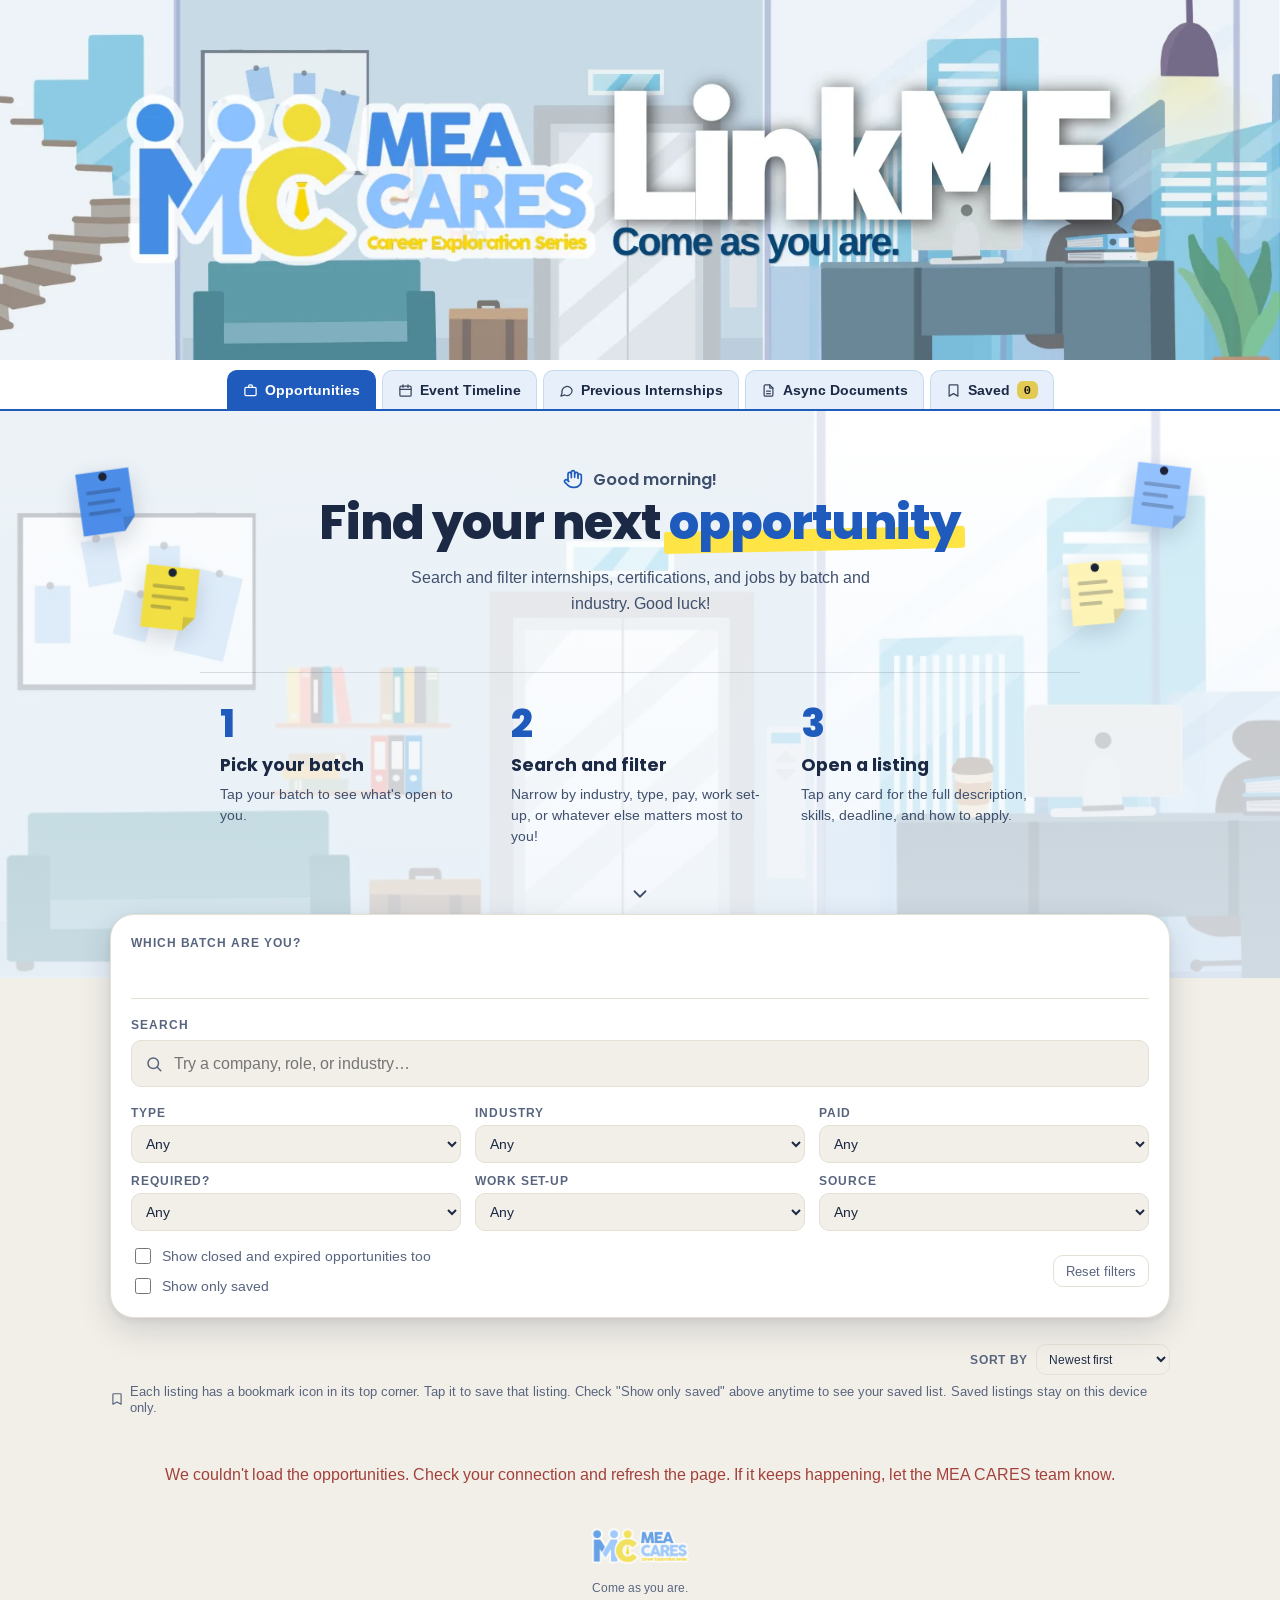
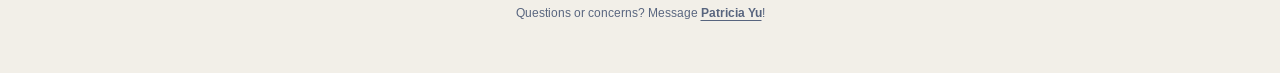
==== index.html @ 11301d1e "Add an offline fallback for listings, Netlify settings and a handover README Co-Authored-By: Claude " ====
<!doctype html>
<html lang="en">
<head>
<meta charset="utf-8" />
<meta name="viewport" content="width=device-width, initial-scale=1" />
<title>LinkME Opportunity Finder</title>
<meta property="og:site_name" content="LinkME Opportunity Finder" />
<meta property="og:title" content="LinkME Opportunity Finder" />
<meta property="og:description" content="Search and filter internships, certifications, and jobs by batch and industry. Made by MEA CARES." />
<meta property="og:type" content="website" />
<meta name="description" content="Search and filter internships, certifications, and jobs by batch and industry. Made by MEA CARES." />
<link rel="icon" type="image/png" sizes="32x32" href="favicon-32.png">
<link rel="icon" type="image/png" sizes="64x64" href="favicon-64.png">
<link rel="apple-touch-icon" href="apple-touch-icon.png">
<link rel="preconnect" href="https://fonts.googleapis.com">
<link rel="preconnect" href="https://fonts.gstatic.com" crossorigin>
<link href="https://fonts.googleapis.com/css2?family=Poppins:wght@600;700;800&family=Arimo:wght@400;700&family=IBM+Plex+Mono:wght@500;600&display=swap" rel="stylesheet">
<style>
  :root{
    /* MEA CARES official palette, LinkME (staircase) expression — see DESIGN.md */
    --navy:#1C2945;
    --navy-deep:#10182B;
    --navy-light:#1E5BBD;
    --gold:#FFE445;
    --gold-bright:#FFE445;
    --gold-light:#FFF4B4;
    --select:#E3CA55; /* calmer than brand gold, for selected states */
    --cream:#F2EFE8;
    --paper:#FFFFFF;
    --ink:#1C2945;
    --ink-soft:#57647E;
    --line:#E4E0D3;
    --green:#2F7D5A;
    --green-bg:#E7F3EC;
    --red:#A3403A;
    --red-bg:#F6E9E7;
    --amber:#3C1F04;
    --amber-bg:#F2E7D8;
    --r-sm:6px; --r-md:10px; --r-lg:16px; --r-xl:24px;
    --radius:16px;
    --shadow: 0 1px 2px rgba(28,41,69,.06), 0 8px 24px rgba(28,41,69,.06);
    --shadow-lg: 0 12px 32px rgba(28,41,69,.16), 0 2px 8px rgba(28,41,69,.08);
  }
  @media (prefers-color-scheme: dark){
    :root:not([data-theme="light"]){
      --navy:#0E1524; --navy-deep:#080B14; --navy-light:#4C87DD; --gold:#FFE445; --gold-bright:#FFE445; --gold-light:#3A331C;
      --cream:#14181F; --paper:#1B2230; --ink:#ECEEF5; --ink-soft:#9FADBC;
      --line:#2A333C; --green:#5fbd8e; --green-bg:#12291f; --red:#e08a83; --red-bg:#2c1917;
      --amber:#D9A066; --amber-bg:#2E2013;
      --shadow: 0 1px 2px rgba(0,0,0,.3), 0 8px 24px rgba(0,0,0,.35);
      --shadow-lg: 0 16px 40px rgba(0,0,0,.5), 0 2px 8px rgba(0,0,0,.3);
    }
  }
  *{box-sizing:border-box}
  html{scroll-behavior:smooth}
  html.modal-open, html.modal-open body{overflow:hidden}
  html,body{margin:0;padding:0}
  body{
    background:var(--cream);
    color:var(--ink);
    font-family:'Arimo',system-ui,-apple-system,sans-serif;
    -webkit-font-smoothing:antialiased;
    overflow-x:hidden;
  }
  h1,h2,h3{font-family:'Poppins',system-ui,sans-serif}
  .mono{font-family:'IBM Plex Mono',ui-monospace,monospace;font-variant-numeric:tabular-nums}
  a{color:inherit}
  @media (prefers-reduced-motion: reduce){
    html{scroll-behavior:auto}
    *,*::before,*::after{animation-duration:.001ms !important;animation-iteration-count:1 !important;transition-duration:.001ms !important;}
  }

  /* ---------- Brand colours for the banner, nav and hero (light by default, dark follows the system) ---------- */
  :root{
    --tab-on:#1E5BBD;
    --nav-bg:#FFFFFF; --nav-line:#D3E1F0;
    --tab-bg:#E7F0FA; --tab-line:#C6DBF0; --tab-ink:#1C2945; --tab-hover:#D3E5F8;
    --hero-ink:#1C2945; --hero-ink-soft:#3F506D; --hero-accent:#1E5BBD; --hero-rule:rgba(28,41,69,.14);
    --hero-veil-a:rgba(255,255,255,.66); --hero-veil-b:rgba(240,246,252,.82);
  }
  @media (prefers-color-scheme: dark){
    :root:not([data-theme="light"]){
      --tab-on:#3B77D6;
      --nav-bg:rgba(14,21,36,.97); --nav-line:rgba(255,255,255,.14);
      --tab-bg:rgba(255,255,255,.07); --tab-line:rgba(255,255,255,.16); --tab-ink:#cdd6e8; --tab-hover:rgba(117,186,255,.18);
      --hero-ink:#FFFFFF; --hero-ink-soft:#c7cee0; --hero-accent:#75BAFF; --hero-rule:rgba(255,255,255,.12);
      --hero-veil-a:rgba(10,16,28,.80); --hero-veil-b:rgba(8,12,22,.90);
    }
  }

  /* ---------- Banner + nav: real tabs, the current page is the blue one ---------- */
  .site-banner{background:#EEF3F8;line-height:0}
  .site-banner img{display:block;width:100%;max-width:1600px;height:auto;max-height:360px;object-fit:cover;object-position:center 55%;margin:0 auto}
  .nav{
    position:sticky;top:0;z-index:40;background:var(--nav-bg);
    backdrop-filter:blur(14px) saturate(140%);-webkit-backdrop-filter:blur(14px) saturate(140%);
    padding:10px 20px 0;border-bottom:2px solid var(--tab-on);
    transition:box-shadow .3s ease;
  }
  .nav.scrolled{box-shadow:0 8px 24px rgba(28,41,69,.16)}
  .nav-inner{max-width:1100px;margin:0 auto}
  .nav-tabs{display:flex;gap:6px;overflow-x:auto;scrollbar-width:none;-webkit-overflow-scrolling:touch}
  .nav-tabs::-webkit-scrollbar{display:none}
  .nav-tab:first-child{margin-left:auto}
  .nav-tab:last-child{margin-right:auto}
  .nav-tab{
    flex:none;display:inline-flex;align-items:center;gap:7px;white-space:nowrap;
    padding:10px 15px;font-family:inherit;font-size:.88rem;font-weight:700;color:var(--tab-ink);
    background:var(--tab-bg);border:1px solid var(--tab-line);border-bottom:none;
    border-radius:10px 10px 0 0;text-decoration:none;cursor:pointer;
    transition:background .18s ease, color .18s ease, border-color .18s ease;
  }
  .nav-tab svg{flex:none;opacity:.85}
  .nav-tab:hover{background:var(--tab-hover);border-color:var(--tab-on)}
  .nav-tab:focus-visible{outline:2px solid var(--tab-on);outline-offset:-2px}
  .nav-tab.current{background:var(--tab-on);border-color:var(--tab-on);color:#fff;cursor:default}
  .nav-tab.current svg{opacity:1}
  .lbl-short{display:none}
  .nav-saved-count{
    flex:none;font-size:.68rem;font-weight:700;color:#171308;background:var(--select);
    padding:1px 7px;border-radius:var(--r-sm);line-height:1.5;
  }
  @media (max-width:640px){
    .nav{padding:8px 10px 0}
    .nav-tabs{display:grid;grid-template-columns:repeat(5,1fr);gap:4px;overflow:visible}
    .nav-tab:first-child, .nav-tab:last-child{margin:0}
    .nav-tab{
      position:relative;flex-direction:column;justify-content:flex-start;gap:4px;white-space:normal;
      padding:8px 2px 7px;font-size:.66rem;line-height:1.2;text-align:center;
    }
    .nav-tab svg{width:18px;height:18px}
    .lbl-full{display:none}
    .lbl-short{display:inline}
    .nav-saved-count{position:absolute;top:2px;right:3px;padding:0 4px;font-size:.58rem}
  }

  /* ---------- Hero ---------- */
  .hero{
    position:relative;color:var(--hero-ink);
    background:linear-gradient(180deg, var(--hero-veil-a), var(--hero-veil-b)), url('office-bg.webp') center/cover no-repeat;
    padding:56px 0 64px;overflow:hidden;isolation:isolate;
  }
  .hero-inner{max-width:720px;margin:0 auto;text-align:center;position:relative;padding:0 20px;z-index:1}
  .hero h1{
    font-size:clamp(1.9rem, 4.6vw, 3rem);line-height:1.1;margin:0 0 14px;font-weight:800;
    letter-spacing:-.02em;color:var(--hero-ink);
  }
  .hero h1 em{color:var(--hero-accent);font-style:normal}
  .hero p{
    margin:0 auto;color:var(--hero-ink-soft);font-size:1.02rem;max-width:52ch;line-height:1.6;
  }

  .reveal{opacity:0;transform:translateY(16px);animation:fadeUp .7s cubic-bezier(.16,.8,.3,1) forwards}
  .reveal.d1{animation-delay:.05s}
  .reveal.d2{animation-delay:.16s}
  .reveal.d3{animation-delay:.27s}
  .reveal.d4{animation-delay:.38s}
  .reveal.d5{animation-delay:.5s}
  @keyframes fadeUp{to{opacity:1;transform:translateY(0)}}


  /* How it works: the original three steps from MEA's own sheet, translated to this tool */
  .how-it-works{
    position:relative;z-index:1;
    max-width:880px;margin:56px auto 0;padding:32px 20px 0;border-top:1px solid var(--hero-rule);
    display:grid;grid-template-columns:repeat(3,1fr);gap:32px;text-align:left;
  }
  .step{display:flex;flex-direction:column;gap:6px}
  .step-num{font-family:'Poppins',sans-serif;font-weight:800;font-size:2.4rem;line-height:1;color:var(--hero-accent)}
  .step h3{margin:2px 0 0;font-size:1.1rem;font-weight:700;color:var(--hero-ink)}
  .step p{margin:0;font-size:.88rem;line-height:1.5;color:var(--hero-ink-soft)}
  @media (max-width:640px){
    .how-it-works{grid-template-columns:1fr;gap:22px;text-align:center}
    .step{align-items:center}
  }

  .scroll-cue{
    position:relative;z-index:1;display:block;margin:30px auto 0;
    background:none;border:none;color:var(--hero-ink-soft);cursor:pointer;
    animation:bounce 2.2s ease-in-out infinite;padding:6px;
  }
  @keyframes bounce{0%,100%{transform:translate(-50%,0)}50%{transform:translate(-50%,7px)}}

  /* ---------- Controls (floating card over hero seam) ---------- */
  .controls-wrap{max-width:1100px;margin:-64px auto 0;padding:0 20px;position:relative;z-index:5;scroll-margin-top:140px}
  .controls{
    background:var(--paper);border:1px solid var(--line);border-radius:var(--r-xl);
    padding:20px;box-shadow:var(--shadow-lg);
  }
  .search-row{margin-bottom:18px}
  .search-label{
    display:block;font-size:.72rem;font-weight:700;color:var(--ink-soft);
    text-transform:uppercase;letter-spacing:.08em;margin-bottom:8px;
  }
  .search-field{position:relative}
  .search-field svg{
    position:absolute;left:14px;top:50%;transform:translateY(-50%);
    color:var(--ink-soft);pointer-events:none;
  }
  .search-row input[type="search"]{
    width:100%;padding:13px 16px 13px 42px;border-radius:var(--r-md);border:1.5px solid var(--line);
    background:var(--cream);color:var(--ink);font-size:.98rem;font-family:inherit;
    transition:border-color .2s ease, box-shadow .2s ease;
  }
  .search-row input[type="search"]:focus{border-color:var(--gold);box-shadow:0 0 0 3px rgba(255,228,69,.15)}
  select:focus, button:focus-visible, .card:focus-visible{
    outline:2px solid var(--gold);outline-offset:2px;
  }

  .filter-grid{
    display:grid;
    grid-template-columns:repeat(3, 1fr);
    gap:10px 14px;
  }
  @media (max-width:760px){ .filter-grid{grid-template-columns:repeat(2, 1fr)} }
  .more-filters{
    display:none;align-items:center;justify-content:space-between;gap:8px;width:100%;
    background:var(--cream);border:1px solid var(--line);color:var(--ink);border-radius:var(--r-md);
    padding:11px 14px;font-family:inherit;font-size:.9rem;font-weight:600;cursor:pointer;
  }
  .more-filters:hover{border-color:var(--gold)}
  .more-filters::after{content:"";width:8px;height:8px;border-right:2px solid currentColor;border-bottom:2px solid currentColor;transform:rotate(45deg) translateY(-2px);margin-left:auto;transition:transform .18s ease}
  .more-filters[aria-expanded="true"]::after{transform:rotate(-135deg) translateY(-2px)}
  .more-filters #activeFilterCount{margin-left:4px}
  @media (max-width:640px){
    .more-filters{display:flex}
    .filter-grid:not(.open){display:none}
    .filter-grid.open{margin-top:12px}
  }
  .filter-field label{
    display:block;font-size:.72rem;font-weight:700;color:var(--ink-soft);
    text-transform:uppercase;letter-spacing:.08em;margin-bottom:5px;
  }
  select{
    width:100%;padding:9px 10px;border-radius:var(--r-md);border:1px solid var(--line);
    background:var(--cream);color:var(--ink);font-size:.87rem;font-family:inherit;
    transition:border-color .2s ease;
  }
  select:hover{border-color:var(--gold)}

  .batch-label{font-size:.72rem;font-weight:700;color:var(--ink-soft);text-transform:uppercase;letter-spacing:.08em;margin-bottom:8px}
  .batch-row{display:grid;grid-template-columns:repeat(5,1fr);gap:8px;margin-bottom:18px;padding:22px 0 18px;border-bottom:1px solid var(--line)}
  .pill{
    border:1px solid var(--line);background:var(--cream);color:var(--ink-soft);
    padding:8px 10px;border-radius:var(--r-sm);font-size:.82rem;font-weight:600;cursor:pointer;
    font-family:inherit;transition:transform .18s ease, border-color .18s ease, color .18s ease, background .18s ease;
    text-align:center;
  }
  .pill:hover{border-color:var(--gold);color:var(--navy)}
  .pill.active{background:var(--tab-on);border-color:var(--tab-on);color:#fff}
  .pill-count{display:block;font-size:.66rem;font-weight:500;opacity:.65;margin-top:2px}
  @media (prefers-color-scheme: dark){
    :root:not([data-theme="light"]) .pill.active{background:var(--tab-on);border-color:var(--tab-on);color:#fff}
    :root:not([data-theme="light"]) .pill:hover{color:var(--gold-bright)}
  }
  /* Signature motif: batches read left to right as a staircase — Freshies on the bottom step, Super Seniors on top */
  @media (min-width:641px){
    .batch-row .pill:nth-child(1){transform:translateY(12px)}
    .batch-row .pill:nth-child(2){transform:translateY(6px)}
    .batch-row .pill:nth-child(3){transform:translateY(0)}
    .batch-row .pill:nth-child(4){transform:translateY(-6px)}
    .batch-row .pill:nth-child(5){transform:translateY(-12px)}
  }
  @media (max-width:640px){ .batch-row{grid-template-columns:repeat(3,1fr);padding-top:18px} }
  @media (max-width:380px){ .batch-row{grid-template-columns:repeat(2,1fr)} }

  .toolbar-row{
    display:flex;align-items:center;justify-content:space-between;
    margin-top:14px;flex-wrap:wrap;gap:10px;
  }
  .toggle-group{display:flex;flex-direction:column;gap:8px}
  .toggle-line{display:flex;align-items:center;gap:8px;font-size:.85rem;color:var(--ink-soft)}
  .toggle-line input{width:16px;height:16px;accent-color:var(--tab-on)}
  .reset-btn{
    background:none;border:1px solid var(--line);color:var(--ink-soft);
    padding:7px 12px;border-radius:var(--r-md);font-size:.82rem;cursor:pointer;font-family:inherit;
    transition:all .18s ease;
  }
  .reset-btn:hover{border-color:var(--gold);color:var(--ink);background:var(--gold-light)}

  .results-meta{
    max-width:1100px;margin:26px auto 8px;padding:0 20px;
    font-size:.85rem;color:var(--ink-soft);
    display:flex;align-items:center;justify-content:space-between;gap:12px;flex-wrap:wrap;
  }
  .sort-field{
    display:flex;align-items:center;gap:8px;font-size:.72rem;font-weight:700;color:var(--ink-soft);
    text-transform:uppercase;letter-spacing:.06em;
  }
  .sort-field select{
    width:auto;padding:6px 8px;font-size:.78rem;font-weight:500;text-transform:none;letter-spacing:normal;
  }
  .save-hint{
    max-width:1100px;margin:0 auto 18px;padding:0 20px;
    font-size:.8rem;color:var(--ink-soft);display:flex;align-items:center;gap:6px;
  }
  .save-hint svg{flex:none;color:var(--ink-soft)}
  .saved-note{
    max-width:1100px;margin:0 auto 16px;padding:10px 14px 10px 16px;
    font-size:.84rem;line-height:1.5;color:var(--ink);background:var(--gold-light);
    border-left:3px solid var(--gold);border-radius:0 var(--r-md) var(--r-md) 0;
  }
  @media (prefers-color-scheme: dark){ :root:not([data-theme="light"]) .saved-note{color:var(--ink)} }

  .grid{
    max-width:1100px;margin:0 auto;padding:0 20px 70px;
    display:grid;grid-template-columns:repeat(auto-fill, minmax(280px,1fr));gap:14px;
  }
  .card{
    position:relative;
    background:var(--paper);border:1px solid var(--line);border-radius:var(--radius);
    padding:16px;box-shadow:var(--shadow);cursor:pointer;text-align:left;
    font-family:inherit;color:inherit;display:flex;flex-direction:column;gap:8px;
    transition:transform .2s cubic-bezier(.16,.8,.3,1), box-shadow .25s ease, border-color .25s ease;
  }
  .card:hover{border-color:var(--gold);box-shadow:var(--shadow-lg);transform:translateY(-3px)}
  .card:focus-visible{outline:2px solid var(--gold);outline-offset:2px}
  .card-top{display:flex;flex-wrap:wrap;align-items:flex-start;gap:8px;padding-right:38px}
  .save-btn{
    position:absolute;top:12px;right:12px;z-index:2;
    width:30px;height:30px;display:flex;align-items:center;justify-content:center;
    background:var(--paper);border:1px solid var(--line);border-radius:var(--r-sm);
    color:var(--ink-soft);cursor:pointer;padding:0;transition:all .18s ease;
  }
  .save-btn:hover{border-color:var(--gold);color:var(--ink)}
  .save-btn.saved{background:var(--gold-light);border-color:transparent;color:#716009}
  .save-btn.saved svg{fill:currentColor}
  @media (prefers-color-scheme: dark){ :root:not([data-theme="light"]) .save-btn.saved{color:var(--gold)} }
  .badge{
    font-size:.68rem;font-weight:700;padding:3px 9px;border-radius:var(--r-sm);
    text-transform:uppercase;letter-spacing:.08em;white-space:nowrap;flex:none;
  }
  .badge.open{background:var(--green-bg);color:var(--green)}
  .badge.closed{background:var(--red-bg);color:var(--red)}
  .badge.soon{background:var(--amber-bg);color:var(--amber)}
  .badge.alumni{background:var(--line);color:var(--ink-soft)}
  .badge.passed{background:var(--line);color:var(--ink-soft)}
  .card h3{margin:0;font-size:1.05rem;color:var(--navy);line-height:1.3;font-weight:600}
  @media (prefers-color-scheme: dark){ :root:not([data-theme="light"]) .card h3{color:#fff} }
  .card .position{font-size:.86rem;color:var(--ink-soft);font-weight:600;margin:-4px 0 0}
  .tag-row{display:flex;flex-wrap:wrap;gap:6px;margin-top:2px}
  .tag{
    font-size:.72rem;background:var(--cream);border:1px solid var(--line);
    color:var(--ink-soft);padding:3px 9px;border-radius:var(--r-sm);
  }
  .tag.paid{background:var(--gold-light);border-color:transparent;color:#716009}
  @media (prefers-color-scheme: dark){ :root:not([data-theme="light"]) .tag.paid{color:var(--gold)} }
  .card-foot{display:flex;align-items:flex-end;justify-content:space-between;gap:10px;margin-top:auto;padding-top:6px}
  .card .deadline{font-size:.78rem;color:var(--ink-soft)}
  .card-apply{
    flex:none;display:inline-flex;align-items:center;gap:5px;background:var(--tab-on);color:#fff;text-decoration:none;
    padding:6px 12px;border-radius:var(--r-sm);font-size:.78rem;font-weight:700;transition:transform .2s ease;
  }
  .card-apply:hover{transform:translateY(-1px)}
  .card-apply:focus-visible{outline:2px solid var(--tab-on);outline-offset:2px}
  .card .deadline b{color:var(--ink)}

  .empty, .loading, .error{
    max-width:1100px;margin:50px auto 24px;padding:0 20px;text-align:center;color:var(--ink-soft);
  }
  .similar-heading{
    max-width:1100px;margin:0 auto 14px;padding:0 20px;
    font-size:.72rem;font-weight:700;color:var(--ink-soft);text-transform:uppercase;letter-spacing:.08em;text-align:center;
  }
  .error{color:var(--red)}
  .brand-pulse{
    width:40px;height:40px;margin:0 auto 14px;
    background:url('logo-mark.png') center/contain no-repeat;
    animation:pulse 1.6s ease-in-out infinite;
  }
  @keyframes pulse{0%,100%{opacity:.45;transform:scale(.9)}50%{opacity:1;transform:scale(1)}}

  .empty-stamp{
    display:inline-block;border:2px dashed var(--amber);color:var(--amber);
    font-family:'IBM Plex Mono',monospace;font-weight:700;text-transform:uppercase;letter-spacing:.1em;
    font-size:.72rem;padding:8px 16px;border-radius:var(--r-sm);transform:rotate(-3deg);
    margin-bottom:16px;
  }

  .show-more-wrap{max-width:1100px;margin:0 auto;padding:0 20px 40px;text-align:center}
  .show-more{
    background:var(--navy);color:#fff;border:none;padding:12px 24px;border-radius:var(--r-md);
    font-family:inherit;font-weight:600;font-size:.88rem;cursor:pointer;
    transition:transform .2s ease, background .2s ease;
  }
  .show-more:hover{background:var(--navy-light);transform:translateY(-1px)}
  @media (prefers-color-scheme: dark){
    :root:not([data-theme="light"]) .show-more{background:var(--gold);color:#171308}
    :root:not([data-theme="light"]) .show-more:hover{background:var(--gold-bright)}
  }

  /* ---------- Detail modal ---------- */
  .overlay{
    position:fixed;inset:0;background:rgba(10,15,28,.55);
    display:none;align-items:flex-start;justify-content:center;
    padding:24px 16px;overflow-y:auto;z-index:50;
    opacity:0;transition:opacity .22s ease;
  }
  .overlay.open{display:flex}
  .overlay.in{opacity:1}
  .modal{
    background:var(--paper);border-radius:var(--radius);max-width:640px;width:100%;
    padding:24px;box-shadow:var(--shadow-lg);position:relative;margin-top:20px;
    transform:translateY(14px) scale(.98);opacity:0;
    transition:transform .28s cubic-bezier(.16,.8,.3,1), opacity .28s ease;
  }
  .overlay.in .modal{transform:translateY(0) scale(1);opacity:1}
  .modal-close{
    position:absolute;top:14px;right:14px;background:var(--cream);border:1px solid var(--line);
    width:32px;height:32px;border-radius:50%;display:flex;align-items:center;justify-content:center;padding:0;cursor:pointer;color:var(--ink-soft);
    transition:all .18s ease;
  }
  .modal-close:hover{background:var(--gold-light);border-color:var(--gold);color:var(--ink)}
  .modal-save{position:absolute;top:14px;right:54px;width:32px;height:32px}
  .modal h2{margin:0 0 2px;font-size:1.3rem;color:var(--navy);padding-right:90px;font-weight:600}
  @media (prefers-color-scheme: dark){ :root:not([data-theme="light"]) .modal h2{color:#fff} }
  .modal .position{color:var(--ink-soft);font-weight:600;font-size:.92rem;margin:0 0 12px}
  .modal-badges{display:flex;flex-wrap:wrap;gap:6px;margin-bottom:16px}
  .modal-grid{
    display:grid;grid-template-columns:repeat(auto-fit,minmax(140px,1fr));
    gap:10px 16px;margin-bottom:18px;padding:14px;background:var(--cream);border-radius:var(--r-md);
  }
  .modal-grid div span{display:block;font-size:.68rem;text-transform:uppercase;letter-spacing:.08em;color:var(--ink-soft);margin-bottom:2px}
  .modal-grid div b{font-size:.88rem}
  .modal section{margin-bottom:16px}
  .modal section h4{margin:0 0 6px;font-size:.82rem;text-transform:uppercase;letter-spacing:.08em;color:var(--ink-soft)}
  .modal section p{margin:0;font-size:.92rem;line-height:1.55;white-space:pre-line}
  .alumni-section{
    padding-top:14px;border-top:1px solid var(--line);
  }
  .alumni-pager{display:flex;align-items:center;gap:10px;margin-top:6px;font-size:.78rem;color:var(--ink-soft)}
  .pager-btn{
    width:28px;height:28px;border:1px solid var(--line);background:var(--cream);color:var(--ink);
    border-radius:var(--r-sm);font-size:1.1rem;line-height:1;cursor:pointer;padding:0;transition:border-color .18s ease;
  }
  .pager-btn:hover{border-color:var(--gold)}
  .alumni-cols{display:grid;grid-template-columns:1fr 1fr;gap:16px;margin-top:8px}
  .alumni-col ul{margin:0;padding-left:18px}
  .alumni-col li{font-size:.86rem;line-height:1.5;margin-bottom:6px;color:var(--ink)}
  .alumni-label{display:block;font-size:.68rem;text-transform:uppercase;letter-spacing:.06em;font-weight:700;margin-bottom:8px}
  .alumni-label.pros{color:var(--green)}
  .alumni-label.cons{color:var(--red)}
  @media (max-width:480px){ .alumni-cols{grid-template-columns:1fr} }
  .apply-row{display:flex;flex-direction:column;align-items:flex-start;gap:8px;margin-top:18px}
  .apply-btn{
    background:var(--tab-on);color:#fff;text-decoration:none;padding:10px 18px;border-radius:var(--r-md);
    font-weight:700;font-size:.88rem;display:inline-block;transition:transform .2s ease;
  }
  .apply-btn:hover{transform:translateY(-1px)}
  .apply-actions{display:flex;flex-wrap:wrap;gap:10px}
  .apply-btn.secondary{background:transparent;color:var(--ink);border:1.5px solid var(--line)}
  .apply-btn:focus-visible{outline:2px solid var(--tab-on);outline-offset:2px}
  .apply-note{margin:0;font-size:.84rem;color:var(--ink-soft);line-height:1.5}
  @media (prefers-color-scheme: dark){
    :root:not([data-theme="light"]) .apply-btn{background:var(--tab-on);color:#fff}
    :root:not([data-theme="light"]) .apply-btn.secondary{background:transparent;color:var(--ink)}
  }

  footer{
    max-width:1100px;margin:0 auto;padding:20px 20px 50px;
    font-size:.78rem;color:var(--ink-soft);text-align:center;line-height:1.6;
  }
  .footer-logo{height:36px;width:auto;display:block;margin:0 auto 14px;opacity:.8}

  @media (max-width:520px){
    .hero{padding:56px 0 40px}
    .hero-inner{padding:0 18px}
    .modal{margin-top:0}
    .controls-wrap{margin-top:-48px}
  }
  .tip{
    position:fixed;display:none;z-index:100;max-width:240px;pointer-events:none;
    background:var(--navy-deep);color:#fff;border:1px solid rgba(255,228,69,.35);border-radius:var(--r-md);
    padding:8px 11px;font-size:.78rem;font-weight:500;line-height:1.4;text-align:left;
    box-shadow:var(--shadow-lg);
  }
  @media (max-width:640px){
    .hero{padding:36px 0 26px}
    .hero h1{margin-bottom:10px}
    .how-it-works{margin-top:26px;padding-top:20px;gap:14px;text-align:left}
    .step{display:grid;grid-template-columns:34px 1fr;column-gap:14px;row-gap:2px;align-items:start;text-align:left}
    .step-num{grid-row:1 / span 2;font-size:1.9rem;text-align:center}
    .step h3{margin:0;font-size:1rem}
    .scroll-cue{margin-top:14px}
  }
  /* little touches */
  .save-btn.pop svg{animation:savePop .38s cubic-bezier(.2,1.6,.4,1)}
  @keyframes savePop{0%{transform:scale(.7)}60%{transform:scale(1.3)}100%{transform:scale(1)}}
  .nav-saved-count.bump{animation:countBump .4s cubic-bezier(.2,1.6,.4,1)}
  @keyframes countBump{0%{transform:scale(1)}40%{transform:scale(1.45)}100%{transform:scale(1)}}
  .card:active{transform:translateY(-1px) scale(.995)}
  .pill:active,.reset-btn:active,.show-more:active,.apply-btn:active,.card-apply:active,.save-btn:active{transform:scale(.96)}
  .card-in{animation:cardIn .45s cubic-bezier(.16,.8,.3,1) backwards}
  @keyframes cardIn{from{opacity:0;transform:translateY(12px)}}
  .toast{
    position:fixed;left:50%;bottom:22px;z-index:90;transform:translate(-50%,16px);opacity:0;pointer-events:none;
    display:flex;align-items:center;gap:14px;max-width:calc(100vw - 32px);
    background:var(--hero-ink);color:var(--paper);padding:11px 14px 11px 16px;border-radius:var(--r-sm);
    font-size:.86rem;font-weight:600;box-shadow:var(--shadow-lg);
    transition:opacity .22s ease, transform .28s cubic-bezier(.16,.8,.3,1);
  }
  .toast.show{opacity:1;transform:translate(-50%,0);pointer-events:auto}
  .toast button{background:none;border:0;padding:2px 4px;color:inherit;font:inherit;font-weight:800;text-decoration:underline;text-underline-offset:3px;cursor:pointer}
  .to-top{
    position:fixed;right:16px;bottom:18px;z-index:80;width:42px;height:42px;display:flex;align-items:center;justify-content:center;
    background:var(--paper);color:var(--ink);border:1px solid var(--line);border-radius:var(--r-sm);box-shadow:var(--shadow);cursor:pointer;
    opacity:0;transform:translateY(10px);pointer-events:none;transition:opacity .2s ease, transform .2s ease, border-color .18s ease;
  }
  .to-top.show{opacity:1;transform:none;pointer-events:auto}
  .to-top:hover{border-color:var(--gold)}
  .kbd-hint{font-family:"IBM Plex Mono",monospace;font-size:.7rem;border:1px solid var(--line);border-radius:4px;padding:0 5px;color:var(--ink-soft);margin-left:6px}
  /* ---------- Loading screen: a lobby elevator. LinkME on the doors, three friends waiting, doors slide open to the site ---------- */
  .splash{position:fixed;inset:0;z-index:200;overflow:hidden;animation:splashFailsafe 0s 14s forwards;--k:1}
  .splash.quick{--k:.55}
  @keyframes splashFailsafe{to{visibility:hidden}}
  .door{position:absolute;top:0;bottom:0;width:50%;overflow:hidden;transition:transform .95s cubic-bezier(.72,0,.18,1);
    background:linear-gradient(180deg,#27459150 0%,#24407a 0%,#1C2945 58%,#10182B 100%)}
  .door.l{left:0;box-shadow:inset -3px 0 0 rgba(0,0,0,.4), inset -10px 0 18px rgba(255,255,255,.05)}
  .door.r{right:0;box-shadow:inset 3px 0 0 rgba(0,0,0,.4), inset 10px 0 18px rgba(255,255,255,.05)}
  .splash.open .door.l{transform:translateX(-101%)}
  .splash.open .door.r{transform:translateX(101%)}
  /* both halves hold the same full-width scene, so everything lines up while the doors are shut and splits as they open */
  .door-in{position:absolute;top:0;bottom:0;width:100vw;display:flex;flex-direction:column;align-items:center;justify-content:center;padding:20px;text-align:center;color:#fff}
  .door.l .door-in{left:0}.door.r .door-in{right:0}
  .splash-glow{position:absolute;inset:0;background:radial-gradient(620px circle at 50% 34%, rgba(255,228,69,.17), transparent 62%);pointer-events:none}
  .splash-sheen{position:absolute;top:0;bottom:0;left:0;width:26vw;pointer-events:none;transform:translateX(-40vw) skewX(-18deg);
    background:linear-gradient(90deg,transparent,rgba(255,255,255,.11),transparent);animation:sheen 3.8s ease-in-out infinite;animation-delay:.6s}
  @keyframes sheen{0%{transform:translateX(-40vw) skewX(-18deg)}55%,100%{transform:translateX(130vw) skewX(-18deg)}}

  .floors{position:relative;display:flex;align-items:center;gap:10px;background:#0a0f1c;border:1px solid rgba(255,255,255,.12);border-radius:10px;padding:7px 14px;margin-bottom:18px;
    opacity:0;animation:splashIn .5s ease forwards;animation-delay:calc(.1s*var(--k))}
  .floors svg{width:12px;height:12px;fill:#FFE445;animation:arrowBob 1s ease-in-out infinite}
  @keyframes arrowBob{0%,100%{transform:translateY(1px)}50%{transform:translateY(-2px)}}
  .floors b{font:700 .8rem 'IBM Plex Mono',ui-monospace,monospace;color:#4d6190;animation:floorLit 3.2s steps(1,end) infinite;animation-delay:calc(var(--n)*.64s)}
  @keyframes floorLit{0%{color:#FFE445;text-shadow:0 0 8px rgba(255,228,69,.7)}20%,100%{color:#4d6190;text-shadow:none}}
  .splash.ready .floors b{animation:none;color:#FFE445;text-shadow:0 0 8px rgba(255,228,69,.7)}

  .splash-logo{width:min(190px,50vw);height:auto;background:#fff;border-radius:14px;padding:10px 14px;box-shadow:0 10px 28px rgba(0,0,0,.35);
    opacity:0;transform:translateY(-18px) scale(.94);animation:logoDrop .7s cubic-bezier(.2,1.25,.3,1) forwards;animation-delay:calc(.25s*var(--k))}
  @keyframes logoDrop{to{opacity:1;transform:none}}
  .splash-word{width:min(430px,82vw);height:auto;margin-top:22px;filter:drop-shadow(0 4px 10px rgba(0,0,0,.35));
    clip-path:inset(0 100% 0 0);transform:translateY(10px);animation:wordWipe .9s cubic-bezier(.65,0,.2,1) forwards;animation-delay:calc(.6s*var(--k))}
  @keyframes wordWipe{to{clip-path:inset(0 0 0 0);transform:none}}
  .splash-lines{margin:16px 0 0;max-width:32ch;font-size:.95rem;line-height:1.5;color:#f1f5ff}
  .splash-lines p{margin:0;opacity:0;animation:splashIn .7s ease forwards;animation-delay:1.7s}
  @keyframes splashIn{to{opacity:1;transform:none}}

  /* sticky notes from the banner's bulletin board: they pin up one by one, then all pop when the listings are ready */
  .notes{display:flex;align-items:flex-end;justify-content:center;gap:10px;margin-top:24px;height:84px}
  .note{width:50px;height:58px;overflow:visible;opacity:0;transform:translateY(-26px) rotate(var(--r)) scale(.7);transform-origin:50% 0;
    animation:notePin .55s cubic-bezier(.2,1.5,.4,1) forwards, noteSway 2.4s ease-in-out infinite;
    animation-delay:calc(1.1s*var(--k) + var(--d)), calc(1.8s*var(--k) + var(--d))}
  @keyframes notePin{to{opacity:1;transform:rotate(var(--r)) scale(1)}}
  @keyframes noteSway{0%,100%{transform:rotate(var(--r))}50%{transform:rotate(calc(var(--r)*-.5))}}
  .splash.ready .note{animation:noteCheer .6s cubic-bezier(.3,1.4,.5,1) forwards;opacity:1}
  @keyframes noteCheer{0%{transform:rotate(var(--r))}50%{transform:translateY(-22px) rotate(0deg) scale(1.12)}100%{transform:rotate(0deg) scale(1)}}
  .noteline{fill:rgba(16,24,43,.28)}

  .splash-status{margin:14px 0 0;font-size:.84rem;font-weight:600;color:#dbe5fb;letter-spacing:.01em;min-height:1.3em}
  .splash-skip{position:absolute;bottom:16px;left:0;right:0;margin:0;font-size:.72rem;color:#9fb3dd;opacity:0;animation:splashIn .6s ease forwards;animation-delay:2s}
  .splash.quick .splash-lines,.splash.quick .splash-skip{display:none}
  @media (max-height:640px){ .notes{height:64px}.note{width:40px;height:46px}.splash-lines{display:none}.splash-word{margin-top:12px} }
  @media (prefers-reduced-motion: reduce){
    .splash-logo,.splash-word,.floors,.splash-lines p,.splash-skip{animation:none;transform:none;opacity:1;clip-path:none}
    .note{animation:none;opacity:1;transform:rotate(var(--r))}
    .splash-sheen,.floors svg{animation:none}
    .splash.ready .note{animation:none}
    .door{transition:opacity .5s ease}.splash.open .door.l,.splash.open .door.r{transform:none;opacity:0}
  }

  /* soft light that follows the pointer across the hero */
  .hero::after{content:"";position:absolute;inset:0;z-index:0;pointer-events:none;opacity:0;transition:opacity .4s ease;
    background:radial-gradient(360px circle at var(--mx,50%) var(--my,50%), color-mix(in srgb, var(--hero-accent) 22%, transparent), transparent 70%)}
  .hero.lit::after{opacity:1}
  @media (hover:none), (prefers-reduced-motion: reduce){ .hero::after{display:none} }
  /* page backdrop: the banner's office scene, washed out, with a blue and a yellow glow from the brand palette */
  body::before{
    content:"";position:fixed;inset:0;z-index:-1;pointer-events:none;
    background:
      radial-gradient(900px circle at 8% 0%, rgba(30,91,189,.16), transparent 60%),
      radial-gradient(800px circle at 100% 100%, rgba(255,228,69,.34), transparent 55%),
      linear-gradient(rgba(242,239,232,.87), rgba(242,239,232,.93)),
      url('office-bg.webp') center top / cover no-repeat;
  }
  @media (prefers-color-scheme: dark){
    :root:not([data-theme="light"]) body::before{
      background:
        radial-gradient(900px circle at 8% 0%, rgba(76,135,221,.14), transparent 60%),
        radial-gradient(800px circle at 100% 100%, rgba(255,228,69,.06), transparent 55%),
        linear-gradient(rgba(20,24,31,.93), rgba(20,24,31,.97)),
        url('office-bg.webp') center top / cover no-repeat;
    }
  }
  /* cursor glow: follows the pointer over the whole page and stays where it was left */
  .cursor-glow{position:fixed;left:0;top:0;width:520px;height:520px;margin:-260px 0 0 -260px;z-index:-1;pointer-events:none;border-radius:50%;
    background:radial-gradient(circle, rgba(30,91,189,.18), rgba(255,228,69,.10) 45%, transparent 70%);opacity:0;transition:opacity .6s ease;will-change:transform}
  .cursor-glow.on{opacity:1}
  @media (prefers-color-scheme: dark){ :root:not([data-theme="light"]) .cursor-glow{background:radial-gradient(circle, rgba(76,135,221,.22), rgba(255,228,69,.07) 45%, transparent 70%)} }
  @media (hover:none), (prefers-reduced-motion: reduce){ .cursor-glow{display:none} }
  .footer-contact{margin:6px 0 0;font-size:.74rem}
  .footer-contact a{color:inherit;font-weight:700;text-decoration:underline;text-underline-offset:3px;transition:color .18s ease}
  .footer-contact a:hover{color:var(--tab-on, var(--navy-light))}
  .footer-contact a:focus-visible{outline:2px solid var(--tab-on, var(--navy-light));outline-offset:2px;border-radius:2px}
  /* warmth and personality */
  .hero-hi{margin:0 0 10px;font-family:'Poppins',system-ui,sans-serif;font-weight:600;font-size:1rem;color:var(--hero-ink-soft)}
  .wave-hand{display:inline-block;vertical-align:-4px;margin-right:.4em;color:var(--hero-accent);transform-origin:70% 80%;animation:waveHand 2.4s ease-in-out 1.2s 2}
  @keyframes waveHand{0%,60%,100%{transform:rotate(0)}10%,30%{transform:rotate(16deg)}20%,40%{transform:rotate(-8deg)}50%{transform:rotate(10deg)}}
  .hero h1 em{position:relative;z-index:0;white-space:nowrap}
  .hero h1 em::before{content:"";position:absolute;z-index:-1;left:-.1em;right:-.1em;bottom:.04em;height:.46em;background:var(--gold);border-radius:3px;
    transform:rotate(-1.2deg) scaleX(0);transform-origin:left center;animation:markIn .8s cubic-bezier(.65,0,.2,1) 1.1s forwards}
  @keyframes markIn{to{transform:rotate(-1.2deg) scaleX(1)}}
  @media (prefers-color-scheme: dark){
    :root:not([data-theme="light"]) .hero h1 em::before{height:.11em;bottom:-.06em;border-radius:2px}
  }
  .hero-live{margin:16px auto 0;display:flex;align-items:center;justify-content:center;font-size:.92rem;color:var(--hero-ink-soft)}
  .hero-live[hidden]{display:none}
  .hero-live b{color:var(--hero-ink);font-family:'IBM Plex Mono',ui-monospace,monospace}
  .how-it-works{position:relative;z-index:1}
  .hero-notes{position:absolute;inset:0;pointer-events:none;z-index:0;display:none}
  @media (min-width:1100px){ .hero-notes{display:block} }
  .hn{position:absolute;width:58px;height:68px;overflow:visible;opacity:.95;filter:drop-shadow(0 8px 12px rgba(28,41,69,.18));
    transform:translate(calc(var(--px,0)*var(--dp)*1px), calc(var(--py,0)*var(--dp)*1px)) rotate(var(--r));transition:transform .5s ease-out}
  .hn g{animation:noteBob 5s ease-in-out infinite;animation-delay:var(--bd)}
  @keyframes noteBob{0%,100%{transform:translateY(0)}50%{transform:translateY(-8px)}}
  .hn.l1{left:6%;top:10%;--r:-8deg;--dp:14;--bd:0s}.hn.l2{left:11%;top:27%;--r:6deg;--dp:-10;--bd:1.2s}
  .hn.r1{right:7%;top:9%;--r:7deg;--dp:-12;--bd:.6s}.hn.r2{right:12%;top:26%;--r:-5deg;--dp:10;--bd:1.8s}
  .badge.new{background:var(--gold-light);color:#716009}
  @media (prefers-color-scheme: dark){ :root:not([data-theme="light"]) .badge.new{color:var(--gold)} }
  .confetti{position:fixed;z-index:150;width:7px;height:7px;border-radius:2px;pointer-events:none;animation:confetti .75s cubic-bezier(.2,.8,.3,1) forwards}
  @keyframes confetti{0%{opacity:1;transform:translate(0,0) rotate(0)}100%{opacity:0;transform:translate(var(--cx),var(--cy)) rotate(var(--cr))}}
  @media (prefers-reduced-motion: reduce){ .wave-hand,.hn g{animation:none} .hero h1 em::before{animation:none;transform:rotate(-1.2deg) scaleX(1)} }
  .stale-notice{max-width:1100px;margin:14px auto 0;padding:10px 14px;border:1px solid var(--line);border-left:4px solid var(--gold);border-radius:var(--r-sm);
    background:var(--paper);color:var(--ink);font-size:.86rem;line-height:1.5}
  .stale-notice[hidden]{display:none}
</style>
</head>
<body>
<div class="splash" id="splash" role="status" aria-live="polite" aria-label="Loading the LinkME Opportunity Finder">
  <div class="door l"><div class="door-in">
    <div class="splash-glow"></div><div class="splash-sheen"></div>
    <div class="floors"><svg viewBox="0 0 12 12"><path d="M6 1l5 9H1z"/></svg><b style="--n:0">1</b><b style="--n:1">2</b><b style="--n:2">3</b><b style="--n:3">4</b><b style="--n:4">5</b></div>
    <img class="splash-logo" src="logo-full.png" alt="" />
    <img class="splash-word" src="linkme-wordmark.webp" width="496" height="177" alt="" />
    <div class="splash-lines"><p>Internships, jobs, and certifications prepared by MEA CARES core for you.</p></div>
    <div class="notes"><svg class="note" style="--r:-7deg;--d:0s" viewBox="0 0 50 58"><path d="M2 2h46v42l-10 12H2z" fill="#4488E8"/><path d="M38 56V44h10z" fill="rgba(16,24,43,.16)"/><circle cx="25" cy="6" r="3.4" fill="#10182B"/><circle cx="24" cy="5" r="1.2" fill="#fff" opacity=".6"/><rect class="noteline" x="9" y="16" width="32" height="3" rx="1.5"/><rect class="noteline" x="9" y="24" width="26" height="3" rx="1.5"/><rect class="noteline" x="9" y="32" width="30" height="3" rx="1.5"/></svg><svg class="note" style="--r:5deg;--d:0.14s" viewBox="0 0 50 58"><path d="M2 2h46v42l-10 12H2z" fill="#F2DE3A"/><path d="M38 56V44h10z" fill="rgba(16,24,43,.16)"/><circle cx="25" cy="6" r="3.4" fill="#10182B"/><circle cx="24" cy="5" r="1.2" fill="#fff" opacity=".6"/><rect class="noteline" x="9" y="16" width="30" height="3" rx="1.5"/><rect class="noteline" x="9" y="24" width="34" height="3" rx="1.5"/><rect class="noteline" x="9" y="32" width="18" height="3" rx="1.5"/></svg><svg class="note" style="--r:-3deg;--d:0.28s" viewBox="0 0 50 58"><path d="M2 2h46v42l-10 12H2z" fill="#8FBFFF"/><path d="M38 56V44h10z" fill="rgba(16,24,43,.16)"/><circle cx="25" cy="6" r="3.4" fill="#10182B"/><circle cx="24" cy="5" r="1.2" fill="#fff" opacity=".6"/><rect class="noteline" x="9" y="16" width="34" height="3" rx="1.5"/><rect class="noteline" x="9" y="24" width="22" height="3" rx="1.5"/><rect class="noteline" x="9" y="32" width="28" height="3" rx="1.5"/></svg><svg class="note" style="--r:8deg;--d:0.42s" viewBox="0 0 50 58"><path d="M2 2h46v42l-10 12H2z" fill="#FFF4B4"/><path d="M38 56V44h10z" fill="rgba(16,24,43,.16)"/><circle cx="25" cy="6" r="3.4" fill="#10182B"/><circle cx="24" cy="5" r="1.2" fill="#fff" opacity=".6"/><rect class="noteline" x="9" y="16" width="26" height="3" rx="1.5"/><rect class="noteline" x="9" y="24" width="32" height="3" rx="1.5"/><rect class="noteline" x="9" y="32" width="20" height="3" rx="1.5"/></svg><svg class="note" style="--r:-5deg;--d:0.56s" viewBox="0 0 50 58"><path d="M2 2h46v42l-10 12H2z" fill="#4488E8"/><path d="M38 56V44h10z" fill="rgba(16,24,43,.16)"/><circle cx="25" cy="6" r="3.4" fill="#10182B"/><circle cx="24" cy="5" r="1.2" fill="#fff" opacity=".6"/><rect class="noteline" x="9" y="16" width="30" height="3" rx="1.5"/><rect class="noteline" x="9" y="24" width="24" height="3" rx="1.5"/><rect class="noteline" x="9" y="32" width="32" height="3" rx="1.5"/></svg></div>
    <p class="splash-status">Warming up the listings</p>
    <p class="splash-skip">Tap anywhere to skip</p>
  </div></div>
  <div class="door r" aria-hidden="true"><div class="door-in">
    <div class="splash-glow"></div><div class="splash-sheen"></div>
    <div class="floors"><svg viewBox="0 0 12 12"><path d="M6 1l5 9H1z"/></svg><b style="--n:0">1</b><b style="--n:1">2</b><b style="--n:2">3</b><b style="--n:3">4</b><b style="--n:4">5</b></div>
    <img class="splash-logo" src="logo-full.png" alt="" />
    <img class="splash-word" src="linkme-wordmark.webp" width="496" height="177" alt="" />
    <div class="splash-lines"><p>Internships, jobs, and certifications prepared by MEA CARES core for you.</p></div>
    <div class="notes"><svg class="note" style="--r:-7deg;--d:0s" viewBox="0 0 50 58"><path d="M2 2h46v42l-10 12H2z" fill="#4488E8"/><path d="M38 56V44h10z" fill="rgba(16,24,43,.16)"/><circle cx="25" cy="6" r="3.4" fill="#10182B"/><circle cx="24" cy="5" r="1.2" fill="#fff" opacity=".6"/><rect class="noteline" x="9" y="16" width="32" height="3" rx="1.5"/><rect class="noteline" x="9" y="24" width="26" height="3" rx="1.5"/><rect class="noteline" x="9" y="32" width="30" height="3" rx="1.5"/></svg><svg class="note" style="--r:5deg;--d:0.14s" viewBox="0 0 50 58"><path d="M2 2h46v42l-10 12H2z" fill="#F2DE3A"/><path d="M38 56V44h10z" fill="rgba(16,24,43,.16)"/><circle cx="25" cy="6" r="3.4" fill="#10182B"/><circle cx="24" cy="5" r="1.2" fill="#fff" opacity=".6"/><rect class="noteline" x="9" y="16" width="30" height="3" rx="1.5"/><rect class="noteline" x="9" y="24" width="34" height="3" rx="1.5"/><rect class="noteline" x="9" y="32" width="18" height="3" rx="1.5"/></svg><svg class="note" style="--r:-3deg;--d:0.28s" viewBox="0 0 50 58"><path d="M2 2h46v42l-10 12H2z" fill="#8FBFFF"/><path d="M38 56V44h10z" fill="rgba(16,24,43,.16)"/><circle cx="25" cy="6" r="3.4" fill="#10182B"/><circle cx="24" cy="5" r="1.2" fill="#fff" opacity=".6"/><rect class="noteline" x="9" y="16" width="34" height="3" rx="1.5"/><rect class="noteline" x="9" y="24" width="22" height="3" rx="1.5"/><rect class="noteline" x="9" y="32" width="28" height="3" rx="1.5"/></svg><svg class="note" style="--r:8deg;--d:0.42s" viewBox="0 0 50 58"><path d="M2 2h46v42l-10 12H2z" fill="#FFF4B4"/><path d="M38 56V44h10z" fill="rgba(16,24,43,.16)"/><circle cx="25" cy="6" r="3.4" fill="#10182B"/><circle cx="24" cy="5" r="1.2" fill="#fff" opacity=".6"/><rect class="noteline" x="9" y="16" width="26" height="3" rx="1.5"/><rect class="noteline" x="9" y="24" width="32" height="3" rx="1.5"/><rect class="noteline" x="9" y="32" width="20" height="3" rx="1.5"/></svg><svg class="note" style="--r:-5deg;--d:0.56s" viewBox="0 0 50 58"><path d="M2 2h46v42l-10 12H2z" fill="#4488E8"/><path d="M38 56V44h10z" fill="rgba(16,24,43,.16)"/><circle cx="25" cy="6" r="3.4" fill="#10182B"/><circle cx="24" cy="5" r="1.2" fill="#fff" opacity=".6"/><rect class="noteline" x="9" y="16" width="30" height="3" rx="1.5"/><rect class="noteline" x="9" y="24" width="24" height="3" rx="1.5"/><rect class="noteline" x="9" y="32" width="32" height="3" rx="1.5"/></svg></div>
    <p class="splash-status">Warming up the listings</p>
    <p class="splash-skip">Tap anywhere to skip</p>
  </div></div>
</div>

<header class="site-banner">
  <img src="header.webp" width="1600" height="500" alt="MEA CARES Career Exploration Series. LinkME. Come as you are." fetchpriority="high" />
</header>

<nav class="nav" id="nav" aria-label="Pages">
  <div class="nav-inner">
    <div class="nav-tabs" id="navTabs">
      <a class="nav-tab current" id="navTabOpp" href="#browse" aria-current="page"><svg width="15" height="15" viewBox="0 0 24 24" fill="none" stroke="currentColor" stroke-width="2" stroke-linecap="round" stroke-linejoin="round" aria-hidden="true"><rect x="3" y="7" width="18" height="13" rx="2"/><path d="M9 7V5a2 2 0 0 1 2-2h2a2 2 0 0 1 2 2v2"/></svg><span class="lbl-full">Opportunities</span><span class="lbl-short">Browse</span></a>
      <a class="nav-tab" href="events.html"><svg width="15" height="15" viewBox="0 0 24 24" fill="none" stroke="currentColor" stroke-width="2" stroke-linecap="round" stroke-linejoin="round" aria-hidden="true"><rect x="3" y="5" width="18" height="16" rx="2"/><path d="M3 10h18M8 3v4M16 3v4"/></svg><span class="lbl-full">Event Timeline</span><span class="lbl-short">Events</span></a>
      <a class="nav-tab" href="previous.html"><svg width="15" height="15" viewBox="0 0 24 24" fill="none" stroke="currentColor" stroke-width="2" stroke-linecap="round" stroke-linejoin="round" aria-hidden="true"><path d="M21 12a8 8 0 0 1-11.6 7.1L3 21l1.9-5.4A8 8 0 1 1 21 12z"/></svg><span class="lbl-full">Previous Internships</span><span class="lbl-short">Alumni</span></a>
      <a class="nav-tab" href="documents.html"><svg width="15" height="15" viewBox="0 0 24 24" fill="none" stroke="currentColor" stroke-width="2" stroke-linecap="round" stroke-linejoin="round" aria-hidden="true"><path d="M14 3H7a2 2 0 0 0-2 2v14a2 2 0 0 0 2 2h10a2 2 0 0 0 2-2V8z"/><path d="M14 3v5h5M9 13h6M9 17h6"/></svg><span class="lbl-full">Async Documents</span><span class="lbl-short">Documents</span></a>
      <button type="button" class="nav-tab" id="navTabSaved" data-tip="Listings you saved with the bookmark icon. They stay on this device only."><svg width="15" height="15" viewBox="0 0 24 24" fill="none" stroke="currentColor" stroke-width="2" stroke-linecap="round" stroke-linejoin="round" aria-hidden="true"><path d="M6 3h12a1 1 0 0 1 1 1v17l-7-4-7 4V4a1 1 0 0 1 1-1z"/></svg><span>Saved</span><span class="nav-saved-count mono" id="navSavedCount">0</span></button>
    </div>
  </div>
</nav>

<section class="hero" id="top">
  <div class="hero-notes" aria-hidden="true"><svg class="hn l1" viewBox="0 0 50 58"><g><path d="M2 2h46v42l-10 12H2z" fill="#4488E8"/><path d="M38 56V44h10z" fill="rgba(16,24,43,.16)"/><circle cx="25" cy="7" r="3.6" fill="#10182B"/><rect x="9" y="18" width="30" height="3.2" rx="1.6" fill="rgba(16,24,43,.26)"/><rect x="9" y="27" width="24" height="3.2" rx="1.6" fill="rgba(16,24,43,.26)"/><rect x="9" y="36" width="28" height="3.2" rx="1.6" fill="rgba(16,24,43,.26)"/></g></svg><svg class="hn l2" viewBox="0 0 50 58"><g><path d="M2 2h46v42l-10 12H2z" fill="#F2DE3A"/><path d="M38 56V44h10z" fill="rgba(16,24,43,.16)"/><circle cx="25" cy="7" r="3.6" fill="#10182B"/><rect x="9" y="18" width="28" height="3.2" rx="1.6" fill="rgba(16,24,43,.26)"/><rect x="9" y="27" width="32" height="3.2" rx="1.6" fill="rgba(16,24,43,.26)"/><rect x="9" y="36" width="18" height="3.2" rx="1.6" fill="rgba(16,24,43,.26)"/></g></svg><svg class="hn r1" viewBox="0 0 50 58"><g><path d="M2 2h46v42l-10 12H2z" fill="#8FBFFF"/><path d="M38 56V44h10z" fill="rgba(16,24,43,.16)"/><circle cx="25" cy="7" r="3.6" fill="#10182B"/><rect x="9" y="18" width="32" height="3.2" rx="1.6" fill="rgba(16,24,43,.26)"/><rect x="9" y="27" width="22" height="3.2" rx="1.6" fill="rgba(16,24,43,.26)"/><rect x="9" y="36" width="28" height="3.2" rx="1.6" fill="rgba(16,24,43,.26)"/></g></svg><svg class="hn r2" viewBox="0 0 50 58"><g><path d="M2 2h46v42l-10 12H2z" fill="#FFF4B4"/><path d="M38 56V44h10z" fill="rgba(16,24,43,.16)"/><circle cx="25" cy="7" r="3.6" fill="#10182B"/><rect x="9" y="18" width="26" height="3.2" rx="1.6" fill="rgba(16,24,43,.26)"/><rect x="9" y="27" width="30" height="3.2" rx="1.6" fill="rgba(16,24,43,.26)"/><rect x="9" y="36" width="20" height="3.2" rx="1.6" fill="rgba(16,24,43,.26)"/></g></svg></div>
  <div class="hero-inner">
    <p class="hero-hi reveal d1"><span class="wave-hand" aria-hidden="true"><svg width="20" height="20" viewBox="0 0 24 24" fill="none" stroke="currentColor" stroke-width="2" stroke-linecap="round" stroke-linejoin="round"><path d="M18 11V6a2 2 0 0 0-2-2a2 2 0 0 0-2 2"/><path d="M14 10V4a2 2 0 0 0-2-2a2 2 0 0 0-2 2v2"/><path d="M10 10.5V6a2 2 0 0 0-2-2a2 2 0 0 0-2 2v8"/><path d="M18 8a2 2 0 1 1 4 0v6a8 8 0 0 1-8 8h-2c-2.8 0-4.5-.86-5.99-2.34l-3.6-3.6a2 2 0 0 1 2.83-2.82L7 15"/></svg></span> <span id="heroHi">Hi there!</span></p>
    <h1 class="reveal d1">Find your next <em>opportunity</em></h1>
    <p class="reveal d2">Search and filter internships, certifications, and jobs by batch and industry. Good luck!</p>
    <p class="hero-live reveal d3" id="heroLive" hidden><span><b id="heroLiveN">0</b> open right now across <b id="heroLiveI">0</b> industries</span></p>
  </div>
  <div class="how-it-works reveal d5">
    <div class="step">
      <span class="step-num">1</span>
      <h3>Pick your batch</h3>
      <p>Tap your batch to see what's open to you.</p>
    </div>
    <div class="step">
      <span class="step-num">2</span>
      <h3>Search and filter</h3>
      <p>Narrow by industry, type, pay, work set-up, or whatever else matters most to you!</p>
    </div>
    <div class="step">
      <span class="step-num">3</span>
      <h3>Open a listing</h3>
      <p>Tap any card for the full description, skills, deadline, and how to apply.</p>
    </div>
  </div>
  <button class="scroll-cue" id="scrollCue" aria-label="Scroll to listings">
    <svg width="22" height="22" viewBox="0 0 24 24" fill="none" stroke="currentColor" stroke-width="2" stroke-linecap="round" stroke-linejoin="round"><path d="M6 9l6 6 6-6"/></svg>
  </button>
</section>

<div class="controls-wrap" id="browse">
  <div class="controls">
    <div class="batch-label">Which batch are you?</div>
    <div class="batch-row" id="batchRow" aria-label="Filter by batch"></div>

    <div class="search-row">
      <label class="search-label" for="searchInput">Search</label>
      <div class="search-field">
        <svg width="18" height="18" viewBox="0 0 24 24" fill="none" stroke="currentColor" stroke-width="2" stroke-linecap="round" stroke-linejoin="round" aria-hidden="true"><circle cx="11" cy="11" r="7"/><path d="m21 21-4.3-4.3"/></svg>
        <input type="search" id="searchInput" placeholder="Try a company, role, or industry…" aria-label="Search opportunities" />
      </div>
    </div>

    <button type="button" class="more-filters" id="moreFiltersBtn" aria-expanded="false" aria-controls="filterGrid">
      <span id="moreFiltersLabel">More filters</span><span class="nav-saved-count mono" id="activeFilterCount" hidden>0</span>
    </button>
    <div class="filter-grid" id="filterGrid">
      <div class="filter-field">
        <label for="f-type">Type</label>
        <select id="f-type"><option value="">Any</option></select>
      </div>
      <div class="filter-field">
        <label for="f-industry">Industry</label>
        <select id="f-industry"><option value="">Any</option></select>
      </div>
      <div class="filter-field">
        <label for="f-paid">Paid</label>
        <select id="f-paid"><option value="">Any</option><option value="yes">Paid</option><option value="no">Unpaid</option></select>
      </div>
      <div class="filter-field">
        <label for="f-required">Required?</label>
        <select id="f-required"><option value="">Any</option><option value="yes">Yes</option><option value="no">No</option></select>
      </div>
      <div class="filter-field">
        <label for="f-setup">Work set-up</label>
        <select id="f-setup"><option value="">Any</option></select>
      </div>
      <div class="filter-field">
        <label for="f-source">Source</label>
        <select id="f-source"><option value="">Any</option></select>
      </div>
    </div>

    <div class="toolbar-row">
      <div class="toggle-group">
        <label class="toggle-line">
          <input type="checkbox" id="showClosed" />
          Show closed and expired opportunities too
        </label>
        <label class="toggle-line" title="Saved listings live in this browser only, on this device">
          <input type="checkbox" id="showSaved" />
          Show only saved
        </label>
      </div>
      <button class="reset-btn" id="resetBtn">Reset filters</button>
    </div>
  </div>
</div>

<div class="results-meta">
  <span id="resultsMeta"></span>
  <label class="sort-field">
    Sort by
    <select id="f-sort">
      <option value="new">Newest first</option>
      <option value="deadline">Deadline soonest</option>
      <option value="az">Company A–Z</option>
    </select>
  </label>
</div>

<p class="save-hint">
  <svg width="14" height="14" viewBox="0 0 24 24" fill="none" stroke="currentColor" stroke-width="2" stroke-linecap="round" stroke-linejoin="round" aria-hidden="true"><path d="M6 3h12a1 1 0 0 1 1 1v17l-7-4-7 4V4a1 1 0 0 1 1-1z"/></svg>
  Each listing has a bookmark icon in its top corner. Tap it to save that listing. Check "Show only saved" above anytime to see your saved list. Saved listings stay on this device only.
</p>

<div class="saved-wrap" id="savedNoteWrap" style="display:none;max-width:1100px;margin:0 auto;padding:0 20px">
  <p class="saved-note"><strong>Your saved listings.</strong> These are the listings you bookmarked. They are stored on this device only, so they will not show up on your other devices or after you clear your browser data.</p>
</div>

<div id="loadingState" class="loading">
  <div class="brand-pulse" aria-hidden="true"></div>
  Loading the latest opportunities…
</div>
<div id="staleNotice" class="stale-notice" role="status" hidden></div>
<div id="errorState" class="error" style="display:none"></div>

<div class="empty" id="emptyState" style="display:none">
  <span class="empty-stamp" id="emptyStamp">No matches</span>
  <p id="emptyText">Nothing matches yet. Try widening your search or clearing a filter.</p>
</div>
<div class="similar-heading" id="similarHeading" style="display:none">Closest matches</div>
<div class="grid" id="grid" style="display:none"></div>
<div class="show-more-wrap" id="showMoreWrap" style="display:none">
  <button class="show-more" id="showMoreBtn">Show more</button>
</div>

<footer>
  <img class="footer-logo" src="logo-full.png" alt="MEA Cares, Career Exploration Series" />
  Come as you are.
  <p class="footer-contact">Questions or concerns? Message <a href="https://www.facebook.com/patriciaelizabeth.yu/" target="_blank" rel="noopener noreferrer" aria-label="Patricia Yu on Facebook (opens in a new tab)">Patricia Yu</a>!</p>
</footer>

<div class="overlay" id="overlay">
  <div class="modal" id="modal" role="dialog" aria-modal="true" aria-labelledby="modalTitle"></div>
</div>

<script>
(function(){
  "use strict";

  // Listings are read straight from the input sheet (where the form adds new rows), not the mirrored copy
  // The LinkME Listings sheet, Listings tab, published to the web as CSV (one tab only; the rest of the file stays private).
  // Google refreshes a published tab about every 5 minutes.
  var CSV_URL = "https://docs.google.com/spreadsheets/d/e/2PACX-1vTNjXDbpGw09e1elBeNrbDlAkk9jDPe7rNFb5vv7yOHOvhN1IjQ8T0liadI2tqUmTj0rBUpTtfO7Ls0/pub?gid=1165223&single=true&output=csv";
  // Alumni responses still live in the opportunities sheet
  var REVIEWS_SHEET_ID = "1j5IcIHUrjys-FYrpzz5LqMAuNCE98Zg3cXJXogvRxR0";
  var REVIEWS_SHEET_NAME = "Sheet24";
  var REVIEWS_URL = "https://docs.google.com/spreadsheets/d/" + REVIEWS_SHEET_ID +
    "/gviz/tq?tqx=out:csv&sheet=" + encodeURIComponent(REVIEWS_SHEET_NAME);

  var PAGE_SIZE = 24;
  var shown = PAGE_SIZE;
  var BATCH_LABELS = { "29": "Freshies", "28": "Sophs", "27": "Juns", "26": "Seniors", "25": "Super Seniors" };
  var CLOSING_SOON_DAYS = 14;
  var STALE_NO_DEADLINE_MONTHS = 6; // a listing with no deadline is hidden this long after it was added
  var BOOKMARK_SVG = '<svg width="16" height="16" viewBox="0 0 24 24" stroke="currentColor" stroke-width="2" stroke-linecap="round" stroke-linejoin="round" aria-hidden="true"><path d="M6 3h12a1 1 0 0 1 1 1v17l-7-4-7 4V4a1 1 0 0 1 1-1z"/></svg>';
  var reduceMotion = window.matchMedia && window.matchMedia('(prefers-reduced-motion: reduce)').matches;

  var allRows = [];
  var reviewsMap = {}; // "industry|function" -> { industry, role, responses:[{ pros:[...], cons:[...] }, ...] }
  var els = {};
  ["searchInput","f-type","f-industry","f-paid","f-required","f-setup","f-source","f-sort",
   "batchRow","showClosed","showSaved","resetBtn","resultsMeta","loadingState","errorState","grid",
   "emptyState","emptyText","emptyStamp","similarHeading","showMoreWrap","showMoreBtn","overlay","modal","nav","scrollCue",
   "navTabOpp","navTabSaved","navSavedCount","savedNoteWrap","moreFiltersBtn","moreFiltersLabel","activeFilterCount"]
  .forEach(function(id){ els[id.replace(/-([a-z])/g, function(_,c){return c.toUpperCase();})] = document.getElementById(id); });

  // ---- saved listings: local to this browser only, no account, keyed by company+role since the sheet has no stable id ----
  var SAVED_STORAGE_KEY = "linkme_saved_v1";
  var savedSet = loadSaved();

  function loadSaved(){
    try {
      var raw = localStorage.getItem(SAVED_STORAGE_KEY);
      return new Set(raw ? JSON.parse(raw) : []);
    } catch (e) { return new Set(); }
  }
  function persistSaved(){
    try { localStorage.setItem(SAVED_STORAGE_KEY, JSON.stringify(Array.from(savedSet))); } catch (e) { /* private mode etc, saves just won't persist */ }
  }
  function savedKey(o){
    return (o.company || "").trim().toLowerCase() + "|" + (o.position || o.name || "").trim().toLowerCase();
  }
  function isSaved(o){ return savedSet.has(savedKey(o)); }
  function toggleSaved(o){
    var key = savedKey(o);
    if (savedSet.has(key)) savedSet.delete(key); else savedSet.add(key);
    persistSaved();
    updateSavedCountBadges();
  }
  function updateSavedCountBadges(){
    els.navSavedCount.textContent = savedSet.size;
  }
  var toastT;
  function showToast(msg, undoFn){
    var toastEl = document.getElementById("toast");
    toastEl.innerHTML = "";
    toastEl.appendChild(document.createTextNode(msg));
    if (undoFn) {
      var b = document.createElement("button");
      b.type = "button"; b.textContent = "Undo";
      b.addEventListener("click", function(){ undoFn(); toastEl.classList.remove("show"); });
      toastEl.appendChild(b);
    }
    toastEl.classList.add("show");
    clearTimeout(toastT);
    toastT = setTimeout(function(){ toastEl.classList.remove("show"); }, 4500);
  }
  // pop the bookmark, bump the Saved count, and say what happened (with Undo)
  function savedFeedback(o, btn, nowSaved){
    if (!reduceMotion) {
      btn.classList.remove("pop"); void btn.offsetWidth; btn.classList.add("pop");
      els.navSavedCount.classList.remove("bump"); void els.navSavedCount.offsetWidth; els.navSavedCount.classList.add("bump");
    }
    if (nowSaved && window.linkmeTrack) window.linkmeTrack("Saved: " + (o.company || "unknown"));
    if (nowSaved && !reduceMotion) {
      var r = btn.getBoundingClientRect(), cols = ["#4488E8", "#FFE445", "#8FBFFF", "#F2DE3A", "#1E5BBD"];
      for (var n = 0; n < 12; n++) {
        var p = document.createElement("span"), ang = (Math.PI * 2 * n) / 12 + Math.random() * .5, dist = 28 + Math.random() * 30;
        p.className = "confetti";
        p.style.left = (r.left + r.width / 2 - 3) + "px"; p.style.top = (r.top + r.height / 2 - 3) + "px";
        p.style.background = cols[n % cols.length];
        p.style.setProperty("--cx", Math.cos(ang) * dist + "px"); p.style.setProperty("--cy", Math.sin(ang) * dist - 10 + "px");
        p.style.setProperty("--cr", (Math.random() * 360 - 180) + "deg");
        document.body.appendChild(p);
        setTimeout(function(el){ el.remove(); }.bind(null, p), 800);
      }
    }
    showToast(nowSaved ? "Saved. Find it under Saved at the top of the page." : "Removed from Saved.", function(){
      toggleSaved(o);
      render();
      var mb = document.getElementById("modalSaveBtn");
      if (mb && els.overlay.classList.contains("open")) {
        var now = isSaved(o);
        mb.classList.toggle("saved", now); mb.setAttribute("aria-pressed", now);
      }
    });
  }

  var state = { batch:"", type:"", industry:"", paid:"", required:"", setup:"", source:"", sort:"new", search:"", showClosed:false, savedOnly:false };

  // ---- minimal RFC4180 CSV parser (handles quoted fields, embedded commas/newlines/quotes) ----
  function parseCSV(text){
    var rows = [], row = [], field = "", i = 0, inQuotes = false, len = text.length;
    while (i < len) {
      var ch = text[i];
      if (inQuotes) {
        if (ch === '"') {
          if (text[i+1] === '"') { field += '"'; i += 2; continue; }
          inQuotes = false; i++; continue;
        }
        field += ch; i++; continue;
      } else {
        if (ch === '"') { inQuotes = true; i++; continue; }
        if (ch === ',') { row.push(field); field = ""; i++; continue; }
        if (ch === '\r') { i++; continue; }
        if (ch === '\n') { row.push(field); rows.push(row); row = []; field = ""; i++; continue; }
        field += ch; i++; continue;
      }
    }
    row.push(field); rows.push(row);
    return rows;
  }

  function boolish(v){ return String(v).trim().toUpperCase() === "TRUE" || String(v).trim().toLowerCase() === "yes"; }

  // links.json holds the job-post links the form collected for listings added before the sheet had an Application Link column.
  // A link typed into the sheet always wins; this only fills the gaps.
  var linkFallback = {};
  var linksReady = fetch("links.json").then(function(r){ return r.ok ? r.json() : {}; }).then(function(j){ linkFallback = j || {}; }).catch(function(){});
  function fallbackLink(company, position){
    var norm = function(x){ return String(x || "").trim().toLowerCase().replace(/\s+/g, " "); };
    var l = linkFallback[norm(company) + "|" + norm(position)];
    return l && /^https?:\/\//i.test(l) ? l : "";
  }
  // "Feb, Mar" -> "Feb-Mar", "Nov, Dec, Jan" -> "Nov-Jan", all 12 months -> "Yearlong"; anything else is kept as typed
  var MONTHS = ["Jan","Feb","Mar","Apr","May","Jun","Jul","Aug","Sep","Oct","Nov","Dec"];
  var MONTHS_FULL = ["january","february","march","april","may","june","july","august","september","october","november","december"];
  function monthIndex(w){
    w = String(w).toLowerCase().trim();
    for (var i = 0; i < 12; i++) if (w === MONTHS[i].toLowerCase() || w === MONTHS_FULL[i]) return i;
    if (w === "sept") return 8;
    return (w.length >= 5 && w.slice(0, 3) === "nov") ? 10 : -1;
  }
  function formatSchedule(raw){
    if (!raw) return "";
    var months = [], others = [];
    raw.split(",").map(function(p){ return p.trim(); }).filter(Boolean).forEach(function(p){
      var i = monthIndex(p);
      if (i === -1) { if (others.indexOf(p) === -1) others.push(p); }
      else if (months.indexOf(i) === -1) months.push(i);
    });
    months.sort(function(a, b){ return a - b; });
    if (months.length === 12) return (others.indexOf("Yearlong") === -1 ? ["Yearlong"] : []).concat(others).join(", ");
    var runs = [];
    months.forEach(function(m){
      var last = runs[runs.length - 1];
      if (last && m === last[1] + 1) last[1] = m; else runs.push([m, m]);
    });
    if (runs.length > 1 && runs[0][0] === 0 && runs[runs.length - 1][1] === 11) runs[0][0] = runs.pop()[0];
    return runs.map(function(r){ return r[0] === r[1] ? MONTHS[r[0]] : MONTHS[r[0]] + "-" + MONTHS[r[1]]; }).concat(others).join(", ");
  }
  // The form's own responses tab (Form Responses 1) read directly: each row is one submission, with the form's question titles as headers.
  // Everything a listing needs is worked out here, so the sheet needs no formulas.
  function formatNiceDate(v){
    v = (v || "").trim();
    if (!v || !/^\d{1,2}\/\d{1,2}\/\d{2,4}/.test(v)) return v;          // already words (March 9, 2026) or TBA: leave it
    var t = Date.parse(v);
    return isNaN(t) ? v : new Date(t).toLocaleDateString("en-US", { month: "long", day: "numeric", year: "numeric" });
  }
  function mapFormRows(rows, hi){
    var header = (rows[hi] || []).map(function(h){ return (h || "").trim().toLowerCase(); });
    function find(){ for (var i = 0; i < arguments.length; i++) { var k = header.indexOf(arguments[i]); if (k !== -1) return k; } return -1; }
    var C = {
      time: find("timestamp"), company: find("company name"), position: find("position or role"),
      type: find("type", "type of opportunity"), industry: find("industry"), fn: find("function"),
      desc: find("job description"), skills: find("relevant skills needed"), paid: find("paid?"), required: find("required?"),
      setup: find("work set-up", "work setup"), source: find("source", "where did you find it?"),
      email: find("company email address", "company contact email"),        // the company's address, never the submitter's
      batch: find("available to which batch?", "who is it open to?"), deadline: find("deadline of applying", "application deadline"),
      link: find("link to job post", "link to apply"), schedule: find("schedule")
    };
    function cell(row, i){ return i >= 0 ? (row[i] || "").trim() : ""; }
    var out = [];
    for (var r = hi + 1; r < rows.length; r++) {
      var row = rows[r];
      var company = cell(row, C.company);
      if (!row || !company) continue;
      var picked = cell(row, C.batch).split(",").map(function(x){ return x.trim().toLowerCase(); });
      var link = cell(row, C.link), deadline = cell(row, C.deadline), position = cell(row, C.position);
      out.push({
        batches: { "29": picked.indexOf("freshies") !== -1, "28": picked.indexOf("sophs") !== -1, "27": picked.indexOf("juns") !== -1,
                   "26": picked.indexOf("seniors") !== -1, "25": picked.indexOf("super seniors") !== -1 },
        status: "Open",
        inputDate: formatNiceDate(cell(row, C.time).split(" ")[0]),
        deadline: deadline ? formatNiceDate(deadline) : "TBA",
        schedule: formatSchedule(cell(row, C.schedule)),
        link: /^https?:\/\//i.test(link) ? link : fallbackLink(company, position),
        type: cell(row, C.type), industry: cell(row, C.industry), company: company, position: position,
        fn: cell(row, C.fn), description: cell(row, C.desc), skills: cell(row, C.skills),
        paid: cell(row, C.paid).toLowerCase() === "yes", required: cell(row, C.required).toLowerCase() === "yes",
        setup: cell(row, C.setup), email: cell(row, C.email), source: cell(row, C.source), name: (company + " " + position).trim(),
        _idx: r
      });
    }
    return out;
  }

  function mapRows(rows){
    // form responses straight from Google Forms (has Timestamp and Company Name, no Status column)
    for (var f0 = 0; f0 < Math.min(rows.length, 8); f0++) {
      var fl = (rows[f0] || []).map(function(x){ return (x || "").trim().toLowerCase(); });
      if (fl.indexOf("company name") !== -1 && fl.indexOf("timestamp") !== -1 && fl.indexOf("status") === -1) return mapFormRows(rows, f0);
    }
    // Columns are found by their header names (row 2 of the CSV), so adding or moving a column in the sheet
    // doesn't break the site. The old fixed positions are the fallback if a header can't be found.
    // The header row is the one holding both "Company" and "Status" (it sits on row 2 or 3 depending on how the sheet is shared).
    var hi = 1;
    for (var h0 = 0; h0 < Math.min(rows.length, 8); h0++) {
      var lc = (rows[h0] || []).map(function(x){ return (x || "").trim().toLowerCase(); });
      if (lc.indexOf("company") !== -1 && lc.indexOf("status") !== -1) { hi = h0; break; }
    }
    var header = (rows[hi] || []).map(function(h){ return (h || "").trim().toLowerCase(); });
    function col(fallback){
      for (var i = 1; i < arguments.length; i++) {
        var idx = header.indexOf(arguments[i]);
        if (idx !== -1) return idx;
      }
      return fallback;
    }
    function colMatch(re){
      for (var i = 0; i < header.length; i++) if (re.test(header[i])) return i;
      return -1;
    }
    var C = {
      b29: col(1, "29", "29.0"), b28: col(2, "28", "28.0"), b27: col(3, "27", "27.0"), b26: col(4, "26", "26.0"), b25: col(5, "25", "25.0"),
      status: col(6, "status"), input: col(7, "input date"), deadline: col(8, "deadline"),
      type: col(9, "type"), industry: col(10, "industry"), company: col(11, "company"),
      position: col(12, "position or role", "position"), fn: col(13, "function"),
      desc: col(14, "job description"), skills: col(15, "relevant skills needed", "relevant skills"),
      paid: col(16, "paid"), required: col(17, "required?", "required"), setup: col(18, "work set-up", "work setup"),
      email: col(19, "e-mail address", "email address", "email"), source: col(20, "source"), name: col(22, "name"),
      schedule: colMatch(/^schedule\b/),
      link: colMatch(/^(application |apply |job post |job )?link\b|link to (the )?(job|application)/)
    };
    function cell(row, i){ return i >= 0 ? (row[i] || "").trim() : ""; }
    var out = [];
    for (var r = hi + 1; r < rows.length; r++) {
      var row = rows[r];
      if (!row || !cell(row, C.company)) continue; // no Company => skip
      var link = cell(row, C.link);
      out.push({
        batches: { "29": boolish(row[C.b29]), "28": boolish(row[C.b28]), "27": boolish(row[C.b27]), "26": boolish(row[C.b26]), "25": boolish(row[C.b25]) },
        status: cell(row, C.status) || "Open",
        inputDate: cell(row, C.input),
        deadline: cell(row, C.deadline) || "TBA",
        schedule: formatSchedule(cell(row, C.schedule)),
        link: /^https?:\/\//i.test(link) ? link : fallbackLink(cell(row, C.company), cell(row, C.position)), // only real web links ever become a button
        type: cell(row, C.type),
        industry: cell(row, C.industry),
        company: cell(row, C.company),
        position: cell(row, C.position),
        fn: cell(row, C.fn),
        description: cell(row, C.desc),
        skills: cell(row, C.skills),
        paid: boolish(row[C.paid]),
        required: boolish(row[C.required]),
        setup: cell(row, C.setup),
        email: cell(row, C.email),
        source: cell(row, C.source),
        name: cell(row, C.name),
        _idx: r
      });
    }
    return out;
  }

  function reviewKey(industry, role){
    return (industry||"").trim().toLowerCase() + "|" + (role||"").trim().toLowerCase();
  }

  // Sheet24: col1 industry, col2 role/function, col3 pros, col4 cons (each "### "-joined). A combo can span several rows, one per responder.
  function mapReviews(rows){
    var map = {};
    for (var r = 2; r < rows.length; r++) {
      var row = rows[r];
      if (!row || row.length < 5) continue;
      var industry = (row[1]||"").trim();
      var role = (row[2]||"").trim();
      if (!industry || !role) continue;
      var pros = (row[3]||"").split("###").map(function(s){ return s.trim(); }).filter(Boolean);
      var cons = (row[4]||"").split("###").map(function(s){ return s.trim(); }).filter(Boolean);
      if (!pros.length && !cons.length) continue;
      var key = reviewKey(industry, role);
      if (!map[key]) map[key] = { industry: industry, role: role, responses: [] };
      map[key].responses.push({ pros: pros, cons: cons });
    }
    return map;
  }

  function findReview(o){
    return reviewsMap[reviewKey(o.industry, o.fn)] || null;
  }

  function uniqueSorted(arr){
    var s = {};
    arr.forEach(function(v){ if (v) s[v] = true; });
    return Object.keys(s).sort(function(a,b){ return a.localeCompare(b); });
  }

  function fillSelect(sel, values){
    while (sel.options.length > 1) sel.remove(1); // keep the first "Any" option, replace the rest
    values.forEach(function(v){
      var opt = document.createElement("option");
      opt.value = v; opt.textContent = v;
      sel.appendChild(opt);
    });
  }

  function buildBatchPills(){
    var batches = ["29","28","27","26","25"];
    els.batchRow.innerHTML = "";
    batches.forEach(function(b){
      var openCount = allRows.filter(function(o){
        return isOpenNow(o) && o.batches[b];
      }).length;
      var btn = document.createElement("button");
      btn.type = "button";
      btn.className = "pill" + (state.batch === b ? " active" : "");
      btn.innerHTML = esc(BATCH_LABELS[b] || ("Batch " + b)) +
        '<span class="pill-count mono">' + openCount + ' open</span>';
      btn.title = "Batch " + b;
      btn.addEventListener("click", function(){
        state.batch = (state.batch === b) ? "" : b;
        shown = PAGE_SIZE;
        buildBatchPills();
        render();
      });
      els.batchRow.appendChild(btn);
    });
  }

  function parseDate(d){
    var t = Date.parse(d);
    return isNaN(t) ? null : t;
  }

  function startOfToday(){ var d = new Date(); d.setHours(0,0,0,0); return d.getTime(); }

  function isDeadlinePassed(o){
    if (o.status.toLowerCase() !== "open") return false;
    var t = parseDate(o.deadline);
    return t !== null && t < startOfToday();
  }

  // open in the sheet but added over 6 months ago with no deadline to say otherwise
  function isStale(o){
    if (o.status.toLowerCase() !== "open" || parseDate(o.deadline) !== null) return false;
    var added = parseDate(o.inputDate);
    var cutoff = new Date(startOfToday());
    cutoff.setMonth(cutoff.getMonth() - STALE_NO_DEADLINE_MONTHS);
    return added !== null && added < cutoff.getTime();
  }

  // what visitors treat as open: marked Open, deadline not passed, not stale
  function isOpenNow(o){
    return o.status.toLowerCase() === "open" && !isDeadlinePassed(o) && !isStale(o);
  }

  // added to the sheet in the last 7 days and still open
  function isNewListing(o){
    if (!isOpenNow(o)) return false;
    var added = parseDate(o.inputDate);
    return added !== null && (Date.now() - added) / 86400000 <= 7 && added <= Date.now() + 86400000;
  }

  function isClosingSoon(o){
    if (o.status.toLowerCase() !== "open") return false;
    var t = parseDate(o.deadline);
    if (t === null) return false;
    var days = (t - Date.now()) / 86400000;
    return days >= 0 && days <= CLOSING_SOON_DAYS;
  }

  function applyFilters(){
    var q = state.search.trim().toLowerCase();
    var rows = allRows.filter(function(o){
      if (state.savedOnly && !isSaved(o)) return false;
      if (!state.savedOnly && !state.showClosed && !isOpenNow(o)) return false;
      if (state.batch && !o.batches[state.batch]) return false;
      if (state.type && o.type !== state.type) return false;
      if (state.industry && o.industry !== state.industry) return false;
      if (state.paid === "yes" && !o.paid) return false;
      if (state.paid === "no" && o.paid) return false;
      if (state.required === "yes" && !o.required) return false;
      if (state.required === "no" && o.required) return false;
      if (state.setup && o.setup !== state.setup) return false;
      if (state.source && o.source !== state.source) return false;
      if (q) {
        var hay = (o.company + " " + o.position + " " + o.industry + " " + o.fn + " " + o.name).toLowerCase();
        if (hay.indexOf(q) === -1) return false;
      }
      return true;
    });

    rows.sort(function(a,b){
      if (state.sort === "az") return a.company.localeCompare(b.company);
      if (state.sort === "deadline") {
        // dated and still ahead first (soonest on top), then no date yet, then deadlines that already passed
        var rank = function(o){ var t = parseDate(o.deadline); return t === null ? 1 : (t < startOfToday() ? 2 : 0); };
        var ra = rank(a), rb = rank(b);
        if (ra !== rb) return ra - rb;
        var da = parseDate(a.deadline), db = parseDate(b.deadline);
        return (da === null || db === null) ? 0 : da - db;
      }
      // newest first = highest source-row index first
      return b._idx - a._idx;
    });

    return rows;
  }

  function badge(o){
    if (o.status.toLowerCase() !== "open") return '<span class="badge closed">Closed</span>';
    if (isDeadlinePassed(o)) return '<span class="badge passed">Deadline passed</span>';
    if (isStale(o)) return '<span class="badge passed">Added over 6 months ago</span>';
    return '<span class="badge open">Open</span>';
  }

  function cardHTML(o){
    var role = o.position || o.name || "Opportunity";
    var tags = [];
    if (o.type) tags.push('<span class="tag">'+esc(o.type)+'</span>');
    if (o.industry) tags.push('<span class="tag">'+esc(o.industry)+'</span>');
    if (o.setup) tags.push('<span class="tag">'+esc(o.setup)+'</span>');
    tags.push('<span class="tag paid">'+(o.paid ? "Paid" : "Unpaid")+'</span>');
    var badges = badge(o);
    if (isNewListing(o)) badges += '<span class="badge new">New</span>';
    if (isClosingSoon(o)) badges += '<span class="badge soon">Closing soon</span>';
    if (findReview(o)) badges += '<span class="badge alumni">Alumni insight</span>';
    var saved = isSaved(o);
    var saveBtn = '<button type="button" class="save-btn' + (saved ? ' saved' : '') + '" aria-pressed="' + saved + '" aria-label="' +
      (saved ? "Remove from saved" : "Save for later") + '" data-tip="' + (saved ? "Saved. Tap to remove." : "Save this listing. Find it later under Saved.") + '">' + BOOKMARK_SVG + '</button>';
    return (
      saveBtn +
      '<div class="card-top">' + badges + '</div>' +
      '<h3>'+esc(o.company)+'</h3>' +
      '<p class="position">'+esc(role)+'</p>' +
      '<div class="tag-row">'+tags.join("")+'</div>' +
      '<div class="card-foot"><div class="deadline">Deadline: <b class="mono">'+esc(o.deadline)+'</b>' +
        (o.schedule ? ' <span class="sep" aria-hidden="true">·</span> Schedule: <b>'+esc(o.schedule)+'</b>' : '') + '</div>' +
        (o.link ? '<a class="card-apply" href="'+esc(o.link)+'" target="_blank" rel="noopener noreferrer" aria-label="Apply to ' + esc(o.company) + ' (opens in a new tab)">Apply' +
          '<svg width="12" height="12" viewBox="0 0 24 24" fill="none" stroke="currentColor" stroke-width="2.4" stroke-linecap="round" stroke-linejoin="round" aria-hidden="true"><path d="M7 17L17 7M8 7h9v9"/></svg></a>' : '') +
      '</div>'
    );
  }

  function esc(s){
    return String(s||"").replace(/[&<>"']/g, function(c){
      return {"&":"&amp;","<":"&lt;",">":"&gt;",'"':"&quot;","'":"&#39;"}[c];
    });
  }

  var animateCards = true; // stagger the cards in once, on first paint, not on every filter change
  function renderGridRows(list){
    els.grid.innerHTML = "";
    list.forEach(function(o, idx){
      var card = document.createElement("div");
      card.className = "card";
      if (animateCards && !reduceMotion && idx < 12) { card.classList.add("card-in"); card.style.animationDelay = (idx * 40) + "ms"; }
      card.setAttribute("role", "button");
      card.setAttribute("tabindex", "0");
      card.innerHTML = cardHTML(o);
      card.addEventListener("click", function(e){
        if (e.target.closest(".save-btn") || e.target.closest(".card-apply")) return;
        openModal(o);
      });
      card.addEventListener("keydown", function(e){
        if (e.target !== card) return;
        if (e.key === "Enter" || e.key === " ") { e.preventDefault(); openModal(o); }
      });
      var saveBtn = card.querySelector(".save-btn");
      saveBtn.addEventListener("click", function(e){
        e.stopPropagation();
        toggleSaved(o);
        var nowSaved = isSaved(o);
        saveBtn.classList.toggle("saved", nowSaved);
        saveBtn.setAttribute("aria-pressed", nowSaved);
        saveBtn.setAttribute("aria-label", nowSaved ? "Remove from saved" : "Save for later");
        saveBtn.setAttribute("data-tip", nowSaved ? "Saved. Tap to remove." : "Save this listing. Find it later under Saved.");
        savedFeedback(o, saveBtn, nowSaved);
        if (state.savedOnly && !nowSaved) render();
      });
      els.grid.appendChild(card);
    });
    if (list.length) animateCards = false;
  }

  // ---- when nothing matches exactly, rank every candidate by how many active filters/search terms it still satisfies ----
  function findSimilar(limit){
    var q = state.search.trim().toLowerCase();
    var qWords = q ? q.split(/\s+/).filter(Boolean) : [];
    var pool = allRows.filter(function(o){
      return state.showClosed || isOpenNow(o);
    });
    var scored = pool.map(function(o){
      var score = 0;
      if (state.batch && o.batches[state.batch]) score++;
      if (state.type && o.type === state.type) score++;
      if (state.industry && o.industry === state.industry) score++;
      if (state.paid === "yes" && o.paid) score++;
      if (state.paid === "no" && !o.paid) score++;
      if (state.required === "yes" && o.required) score++;
      if (state.required === "no" && !o.required) score++;
      if (state.setup && o.setup === state.setup) score++;
      if (state.source && o.source === state.source) score++;
      if (qWords.length) {
        var hay = (o.company + " " + o.position + " " + o.industry + " " + o.fn + " " + o.name).toLowerCase();
        score += qWords.filter(function(w){ return hay.indexOf(w) !== -1; }).length;
      }
      return { o: o, score: score };
    });
    scored.sort(function(a, b){ return b.score - a.score || b.o._idx - a.o._idx; });
    return scored.filter(function(s){ return s.score > 0; }).slice(0, limit).map(function(s){ return s.o; });
  }

  function render(){
    var rows = applyFilters();
    els.savedNoteWrap.style.display = state.savedOnly ? "block" : "none";
    var activeFilters = ["type","industry","paid","required","setup","source"].filter(function(k){ return state[k]; }).length;
    els.activeFilterCount.textContent = activeFilters;
    els.activeFilterCount.hidden = activeFilters === 0;
    els.navTabOpp.classList.toggle("current", !state.savedOnly);
    els.navTabSaved.classList.toggle("current", state.savedOnly);
    if (state.savedOnly) els.navTabSaved.setAttribute("aria-current", "page"); else els.navTabSaved.removeAttribute("aria-current");
    if (state.savedOnly) els.navTabOpp.removeAttribute("aria-current"); else els.navTabOpp.setAttribute("aria-current", "page");

    els.resultsMeta.innerHTML = '<span class="mono">' + rows.length + '</span> opportunit' + (rows.length===1?"y":"ies") + " found" +
      (state.savedOnly ? " (saved)" : (state.showClosed ? "" : " (open only)"));

    if (rows.length === 0) {
      els.emptyState.style.display = "block";
      els.showMoreWrap.style.display = "none";
      if (state.savedOnly) {
        els.similarHeading.style.display = "none";
        els.grid.style.display = "none";
        els.grid.innerHTML = "";
        if (savedSet.size === 0) {
          els.emptyStamp.textContent = "Nothing saved yet";
          els.emptyText.textContent = "Tap the bookmark icon in the top corner of any listing to save it. Your saved listings will show up here.";
        } else {
          els.emptyStamp.textContent = "No saved matches";
          els.emptyText.textContent = (savedSet.size === 1 ? "Your saved listing doesn't match" : "None of your " + savedSet.size + " saved listings match") +
            " the filters you picked. Tap Reset filters to see " + (savedSet.size === 1 ? "it." : "them all.");
        }
        return;
      }
      els.emptyStamp.textContent = "No matches";
      var similar = findSimilar(6);
      if (similar.length) {
        els.emptyText.textContent = "Nothing matches that exactly, but here's what comes closest:";
        els.similarHeading.style.display = "block";
        els.grid.style.display = "grid";
        renderGridRows(similar);
      } else {
        els.emptyText.textContent = "Nothing matches yet. Try widening your search or clearing a filter.";
        els.similarHeading.style.display = "none";
        els.grid.style.display = "none";
        els.grid.innerHTML = "";
      }
      return;
    }
    els.emptyState.style.display = "none";
    els.similarHeading.style.display = "none";
    els.grid.style.display = "grid";

    var visible = rows.slice(0, shown);
    renderGridRows(visible);
    els.showMoreWrap.style.display = rows.length > shown ? "block" : "none";
  }

  function openModal(o){
    var role = o.position || o.name || "Opportunity";
    var saved = isSaved(o);
    var html = '<button class="modal-close" id="modalClose" aria-label="Close"><svg width="14" height="14" viewBox="0 0 24 24" fill="none" stroke="currentColor" stroke-width="2.4" stroke-linecap="round" aria-hidden="true"><path d="M6 6l12 12M18 6L6 18"/></svg></button>';
    html += '<button type="button" class="save-btn modal-save' + (saved ? ' saved' : '') + '" id="modalSaveBtn" aria-pressed="' + saved + '" aria-label="' +
      (saved ? "Remove from saved" : "Save for later") + '" data-tip="' + (saved ? "Saved. Tap to remove." : "Save this listing. Find it later under Saved.") + '">' + BOOKMARK_SVG + '</button>';
    html += '<h2 id="modalTitle">'+esc(o.company)+'</h2>';
    html += '<p class="position">'+esc(role)+'</p>';
    html += '<div class="modal-badges">' + badge(o);
    if (isClosingSoon(o)) html += '<span class="badge soon">Closing soon</span>';
    if (o.type) html += '<span class="tag">'+esc(o.type)+'</span>';
    if (o.industry) html += '<span class="tag">'+esc(o.industry)+'</span>';
    html += '<span class="tag paid">'+(o.paid ? "Paid" : "Unpaid")+'</span>';
    html += '</div>';

    html += '<div class="modal-grid">';
    html += '<div><span>Deadline</span><b class="mono">'+esc(o.deadline)+'</b></div>';
    if (o.schedule) html += '<div><span>Schedule</span><b>'+esc(o.schedule)+'</b></div>';
    html += '<div><span>Work set-up</span><b>'+esc(o.setup || "Not specified")+'</b></div>';
    html += '<div><span>Function</span><b>'+esc(o.fn || "Not specified")+'</b></div>';
    html += '<div><span>Required?</span><b>'+(o.required ? "Yes" : "No")+'</b></div>';
    html += '<div><span>Source</span><b>'+esc(o.source || "Not specified")+'</b></div>';
    var eligible = ["29","28","27","26","25"].filter(function(k){return o.batches[k];}).map(function(k){return BATCH_LABELS[k];});
    html += '<div><span>Open to</span><b>'+(eligible.length ? eligible.join(", ") : "Not specified")+'</b></div>';
    html += '</div>';

    if (o.description) {
      html += '<section><h4>Job description</h4><p>'+esc(o.description)+'</p></section>';
    }
    if (o.skills) {
      html += '<section><h4>Relevant skills</h4><p>'+esc(o.skills)+'</p></section>';
    }

    var review = findReview(o);
    if (review) {
      html += '<section class="alumni-section"><h4>From MEA alumni in ' + esc(review.industry) + '</h4>';
      if (review.responses.length > 1) {
        html += '<div class="alumni-pager"><button type="button" class="pager-btn" id="alumniPrev" aria-label="Previous response">&#8249;</button>' +
          '<span class="mono" id="alumniCount" aria-live="polite"></span>' +
          '<button type="button" class="pager-btn" id="alumniNext" aria-label="Next response">&#8250;</button></div>';
      }
      html += '<div class="alumni-cols" id="alumniCols"></div></section>';
    }

    html += '<div class="apply-row">';
    if (o.link || o.email) {
      html += '<div class="apply-actions">';
      if (o.link) html += '<a class="apply-btn" href="'+esc(o.link)+'" target="_blank" rel="noopener noreferrer">Apply now</a>';
      if (o.email) html += '<a class="apply-btn' + (o.link ? ' secondary' : '') + '" href="mailto:'+esc(o.email)+'">Apply via email</a>';
      html += '</div>';
      html += '<p class="apply-note">Posted via ' + esc(o.source || "the MEA CARES list") + '</p>';
    } else {
      html += '<p class="apply-note">No direct apply link here. This was posted via ' + esc(o.source || "the MEA CARES list") +
        '. Search there, or reach out to ' + esc(o.company) + ' directly.</p>';
    }
    html += '</div>';

    els.modal.innerHTML = html;
    if (review) {
      var respIdx = 0;
      var colsEl = document.getElementById("alumniCols");
      var showResponse = function(){
        var resp = review.responses[respIdx], out = "";
        if (resp.pros.length) out += '<div class="alumni-col"><span class="alumni-label pros">What went well</span><ul>' +
          resp.pros.map(function(p){ return '<li>' + esc(p) + '</li>'; }).join("") + '</ul></div>';
        if (resp.cons.length) out += '<div class="alumni-col"><span class="alumni-label cons">Watch out for</span><ul>' +
          resp.cons.map(function(c){ return '<li>' + esc(c) + '</li>'; }).join("") + '</ul></div>';
        colsEl.innerHTML = out;
        var countEl = document.getElementById("alumniCount");
        if (countEl) countEl.textContent = "Response " + (respIdx + 1) + " of " + review.responses.length;
      };
      showResponse();
      var prevBtn = document.getElementById("alumniPrev"), nextBtn = document.getElementById("alumniNext");
      if (prevBtn) {
        var n = review.responses.length;
        prevBtn.addEventListener("click", function(){ respIdx = (respIdx - 1 + n) % n; showResponse(); });
        nextBtn.addEventListener("click", function(){ respIdx = (respIdx + 1) % n; showResponse(); });
      }
    }
    lastFocus = document.activeElement;
    els.overlay.classList.add("open");
    document.documentElement.classList.add("modal-open");
    requestAnimationFrame(function(){ els.overlay.classList.add("in"); });
    document.getElementById("modalClose").addEventListener("click", closeModal);
    document.getElementById("modalClose").focus();
    var modalSaveBtn = document.getElementById("modalSaveBtn");
    modalSaveBtn.addEventListener("click", function(){
      toggleSaved(o);
      var nowSaved = isSaved(o);
      modalSaveBtn.classList.toggle("saved", nowSaved);
      modalSaveBtn.setAttribute("aria-pressed", nowSaved);
      modalSaveBtn.setAttribute("aria-label", nowSaved ? "Remove from saved" : "Save for later");
      modalSaveBtn.setAttribute("data-tip", nowSaved ? "Saved. Tap to remove." : "Save this listing. Find it later under Saved.");
      savedFeedback(o, modalSaveBtn, nowSaved);
      render(); // keep the grid (and any saved-only view) in sync while the modal is open
    });
  }

  var lastFocus = null;
  function closeModal(){
    if (!els.overlay.classList.contains("open")) return;
    els.overlay.classList.remove("in");
    setTimeout(function(){
      els.overlay.classList.remove("open");
      document.documentElement.classList.remove("modal-open");
      els.modal.innerHTML = "";
      if (lastFocus && document.contains(lastFocus)) lastFocus.focus();
    }, reduceMotion ? 0 : 220);
  }
  // keep Tab inside the open popup
  document.addEventListener("keydown", function(e){
    if (e.key !== "Tab" || !els.overlay.classList.contains("open")) return;
    var f = els.modal.querySelectorAll("button, a[href], [tabindex]:not([tabindex='-1'])");
    if (!f.length) return;
    var first = f[0], last = f[f.length - 1];
    if (e.shiftKey && document.activeElement === first) { e.preventDefault(); last.focus(); }
    else if (!e.shiftKey && document.activeElement === last) { e.preventDefault(); first.focus(); }
  });

  els.overlay.addEventListener("click", function(e){ if (e.target === els.overlay) closeModal(); });
  document.addEventListener("keydown", function(e){ if (e.key === "Escape") closeModal(); });

  function wireControls(){
    var debounceT;
    els.searchInput.addEventListener("input", function(){
      clearTimeout(debounceT);
      var v = els.searchInput.value;
      debounceT = setTimeout(function(){ state.search = v; shown = PAGE_SIZE; render(); }, 180);
    });
    document.getElementById("f-type").addEventListener("change", function(e){ state.type = e.target.value; shown = PAGE_SIZE; render(); });
    document.getElementById("f-industry").addEventListener("change", function(e){ state.industry = e.target.value; shown = PAGE_SIZE; render(); });
    document.getElementById("f-paid").addEventListener("change", function(e){ state.paid = e.target.value; shown = PAGE_SIZE; render(); });
    document.getElementById("f-required").addEventListener("change", function(e){ state.required = e.target.value; shown = PAGE_SIZE; render(); });
    document.getElementById("f-setup").addEventListener("change", function(e){ state.setup = e.target.value; shown = PAGE_SIZE; render(); });
    document.getElementById("f-source").addEventListener("change", function(e){ state.source = e.target.value; shown = PAGE_SIZE; render(); });
    document.getElementById("f-sort").addEventListener("change", function(e){ state.sort = e.target.value; render(); });
    els.showClosed.addEventListener("change", function(e){ state.showClosed = e.target.checked; shown = PAGE_SIZE; render(); });
    els.showSaved.addEventListener("change", function(e){ state.savedOnly = e.target.checked; shown = PAGE_SIZE; render(); });
    els.showMoreBtn.addEventListener("click", function(){ shown += PAGE_SIZE; render(); });
    els.resetBtn.addEventListener("click", function(){
      state = { batch:"", type:"", industry:"", paid:"", required:"", setup:"", source:"", sort:"new", search:"", showClosed:false, savedOnly:false };
      shown = PAGE_SIZE;
      els.searchInput.value = "";
      ["f-type","f-industry","f-paid","f-required","f-setup","f-source"].forEach(function(id){ document.getElementById(id).value = ""; });
      document.getElementById("f-sort").value = "new";
      els.showClosed.checked = false;
      els.showSaved.checked = false;
      buildBatchPills();
      render();
    });
    els.moreFiltersBtn.addEventListener("click", function(){
      var open = document.getElementById("filterGrid").classList.toggle("open");
      els.moreFiltersBtn.setAttribute("aria-expanded", open);
      els.moreFiltersLabel.textContent = open ? "Fewer filters" : "More filters";
    });
    els.scrollCue.addEventListener("click", function(){
      document.getElementById("browse").scrollIntoView({ behavior: reduceMotion ? "auto" : "smooth" });
    });
    (function revealCurrentTab(){
      var tabs = document.getElementById("navTabs"), cur = tabs.querySelector(".nav-tab.current");
      if (cur) tabs.scrollLeft = Math.max(0, cur.offsetLeft - 20);
    })();
    window.addEventListener("scroll", function(){
      els.nav.classList.toggle("scrolled", window.scrollY > 12);
    }, { passive: true });

    function goToBrowse(){
      document.getElementById("browse").scrollIntoView({ behavior: reduceMotion ? "auto" : "smooth" });
    }
    els.navTabOpp.addEventListener("click", function(e){
      e.preventDefault();
      if (state.savedOnly) {
        els.showSaved.checked = false;
        state.savedOnly = false;
        shown = PAGE_SIZE;
        render();
      }
      goToBrowse();
    });
    els.navTabSaved.addEventListener("click", function(){
      els.showSaved.checked = true;
      state.savedOnly = true;
      shown = PAGE_SIZE;
      render();
      goToBrowse();
    });
  }

  var POLL_INTERVAL_MS = 60000; // re-sync with the sheet every minute, no reload needed
  var firstLoadDone = false;

  function refreshFilterOptions(rows){
    var fields = ["f-type", "f-industry", "f-setup", "f-source"];
    var keys = ["type", "industry", "setup", "source"];
    fields.forEach(function(id, i){
      var sel = document.getElementById(id);
      var prevValue = sel.value; // preserve whatever the visitor already chose
      fillSelect(sel, uniqueSorted(rows.map(function(o){ return o[keys[i]]; })));
      if (Array.prototype.some.call(sel.options, function(o){ return o.value === prevValue; })) {
        sel.value = prevValue;
      }
    });
  }


  function init(rows){
    allRows = rows;
    refreshFilterOptions(rows);
    buildBatchPills();
    wireControls();
    updateSavedCountBadges();
    if (new URLSearchParams(location.search).get("saved") === "1") {
      state.savedOnly = true;
      els.showSaved.checked = true;
    }
    render();
    els.loadingState.style.display = "none";
    firstLoadDone = true;
    if (state.savedOnly) {
      document.getElementById("browse").scrollIntoView({ behavior: "auto" });
    }
  }

  function updateHeroLive(){
    var open = allRows.filter(isOpenNow);
    var inds = {};
    open.forEach(function(o){ if (o.industry) inds[o.industry] = 1; });
    document.getElementById("heroLiveN").textContent = open.length;
    document.getElementById("heroLiveI").textContent = Object.keys(inds).length;
    document.getElementById("heroLive").hidden = open.length === 0;
  }

  var LISTINGS_CACHE_KEY = "linkme-listings-cache";
  function loadData(){
    return linksReady.then(function(){ return fetch(CSV_URL); })
      .then(function(res){
        if (!res.ok) throw new Error("Sheet fetch failed (" + res.status + ")");
        return res.text();
      })
      .then(function(text){
        var rows = mapRows(parseCSV(text));
        if (!rows.length) throw new Error("No opportunities found.");
        try { localStorage.setItem(LISTINGS_CACHE_KEY, JSON.stringify({ t: Date.now(), rows: rows })); } catch (e) { /* storage full or blocked: the site still works, just without the offline copy */ }
        if (!firstLoadDone) {
          init(rows);
        } else {
          // background refresh: update the data in place, keep the visitor's filters, search, and scroll position untouched
          allRows = rows;
          refreshFilterOptions(rows);
          buildBatchPills();
          render();
        }
        updateHeroLive();
      })
      .catch(function(err){
        if (!firstLoadDone) {
          // Google unreachable, or the sheet came back empty: show the last good list saved on this device instead of an error
          var cached = null;
          try { cached = JSON.parse(localStorage.getItem(LISTINGS_CACHE_KEY)); } catch (e) {}
          if (cached && cached.rows && cached.rows.length) {
            init(cached.rows);
            updateHeroLive();
            var n = document.getElementById("staleNotice");
            n.textContent = "We couldn't reach the latest listings, so you are seeing the list saved on this device on " +
              new Date(cached.t).toLocaleDateString("en-US", { month: "long", day: "numeric", year: "numeric" }) + ". Refresh the page to try again.";
            n.hidden = false;
            return;
          }
          els.loadingState.style.display = "none";
          els.errorState.style.display = "block";
          els.errorState.textContent = "We couldn't load the opportunities. Check your connection and refresh the page. If it keeps happening, let the MEA CARES team know.";
        }
        // a failed background refresh just keeps showing the last good data, no need to alarm anyone
      });
  }

  function loadReviews(){
    // supplementary alumni data: fail silently, the site works fine without it
    fetch(REVIEWS_URL)
      .then(function(res){ return res.ok ? res.text() : Promise.reject(); })
      .then(function(text){ reviewsMap = mapReviews(parseCSV(text)); })
      .catch(function(){ /* no alumni insights this session, that's fine */ });
  }

  loadData();
  loadReviews();
  setInterval(loadData, POLL_INTERVAL_MS);

})();
</script>
<div class="toast" id="toast" role="status" aria-live="polite"></div>
<button type="button" class="to-top" id="toTop" aria-label="Back to top" data-tip="Back to top"><svg width="18" height="18" viewBox="0 0 24 24" fill="none" stroke="currentColor" stroke-width="2.2" stroke-linecap="round" stroke-linejoin="round" aria-hidden="true"><path d="M12 19V5M5 12l7-7 7 7"/></svg></button>
<script>
(function(){
  var tip = document.createElement("div");
  tip.className = "tip"; tip.setAttribute("role", "tooltip");
  document.body.appendChild(tip);
  function show(el){
    tip.textContent = el.getAttribute("data-tip");
    tip.style.display = "block";
    var r = el.getBoundingClientRect(), t = tip.getBoundingClientRect();
    var left = Math.min(Math.max(8, r.left + r.width / 2 - t.width / 2), window.innerWidth - t.width - 8);
    var top = r.bottom + 8;
    if (top + t.height > window.innerHeight - 8) top = r.top - t.height - 8;
    tip.style.left = left + "px"; tip.style.top = top + "px";
  }
  function hide(){ tip.style.display = "none"; }
  document.addEventListener("mouseover", function(e){ var el = e.target.closest && e.target.closest("[data-tip]"); if (el) show(el); });
  document.addEventListener("mouseout", function(e){ if (e.target.closest && e.target.closest("[data-tip]")) hide(); });
  document.addEventListener("focusin", function(e){ var el = e.target.closest && e.target.closest("[data-tip]"); if (el) show(el); });
  document.addEventListener("focusout", hide);
  window.addEventListener("scroll", hide, { passive: true });
  document.addEventListener("keydown", function(e){ if (e.key === "Escape") hide(); });
})();
</script>
<script>
(function(){
  var search = document.getElementById("searchInput");
  // "/" jumps to search, Esc clears it
  document.addEventListener("keydown", function(e){
    var t = e.target, typing = t && (t.tagName === "INPUT" || t.tagName === "TEXTAREA" || t.tagName === "SELECT" || t.isContentEditable);
    if (e.key === "/" && !typing && !e.metaKey && !e.ctrlKey && !e.altKey && !document.documentElement.classList.contains("modal-open")) {
      e.preventDefault(); search.focus(); search.select();
    } else if (e.key === "Escape" && t === search && search.value) {
      search.value = ""; search.dispatchEvent(new Event("input", { bubbles: true }));
    }
  });
  search.setAttribute("aria-keyshortcuts", "/");
  var top = document.getElementById("toTop");
  var rm = window.matchMedia && window.matchMedia("(prefers-reduced-motion: reduce)").matches;
  window.addEventListener("scroll", function(){ top.classList.toggle("show", window.scrollY > 900); }, { passive: true });
  top.addEventListener("click", function(){ window.scrollTo({ top: 0, behavior: rm ? "auto" : "smooth" }); });
})();
</script>
<script>
(function(){
  var KEY = "linkme-welcomed";
  var sp = document.getElementById("splash");
  var seen = false;
  try { seen = localStorage.getItem(KEY) === "1"; } catch (e) {}
  var quick = seen || /[?&]saved=1/.test(location.search);
  var t0 = Date.now(), minMs = quick ? 1700 : 3600, left = false;
  document.documentElement.classList.add("modal-open");
  if (quick) sp.classList.add("quick");
  var statuses = ["Warming up the listings", "Pinning up the sticky notes", "Sorting everything by batch", "Almost there"], si = 0;
  function say(t){ sp.querySelectorAll(".splash-status").forEach(function(el){ el.textContent = t; }); }
  var rot = setInterval(function(){ if (left) return; si = Math.min(si + 1, statuses.length - 1); say(statuses[si]); }, 1100);
  function leave(){
    if (left) return; left = true; clearInterval(rot);
    try { localStorage.setItem(KEY, "1"); } catch (e) {}
    sp.classList.add("ready"); say("Doors opening");   // the friends cheer first
    setTimeout(function(){ sp.classList.add("open"); }, 650);
    setTimeout(function(){ sp.remove(); document.documentElement.classList.remove("modal-open"); }, 1750);
  }
  var poll = setInterval(function(){
    var loading = document.getElementById("loadingState");
    var loaded = document.querySelector(".card") || (loading && loading.style.display === "none");
    var waited = Date.now() - t0;
    if ((loaded && waited >= minMs) || waited > 14000) { clearInterval(poll); leave(); }
  }, 150);
  sp.addEventListener("click", function(){ if (Date.now() - t0 > 600) leave(); });
  document.addEventListener("keydown", function(e){ if (!left && sp.isConnected && Date.now() - t0 > 600 && (e.key === "Escape" || e.key === "Enter")) leave(); });

  // greeting by time of day
  var hr = new Date().getHours(), hi = document.getElementById("heroHi");
  if (hi) hi.textContent = (hr < 12 ? "Good morning" : hr < 18 ? "Good afternoon" : "Good evening") + "!";
  // hero notes drift with the pointer
  var heroEl = document.querySelector(".hero");
  if (heroEl && window.matchMedia && window.matchMedia("(hover:hover)").matches) {
    heroEl.addEventListener("pointermove", function(e){
      var r = heroEl.getBoundingClientRect();
      heroEl.style.setProperty("--px", ((e.clientX - r.left) / r.width - .5).toFixed(3));
      heroEl.style.setProperty("--py", ((e.clientY - r.top) / r.height - .5).toFixed(3));
    });
  }
  // hero light follows the pointer
  var hero = document.querySelector(".hero"), raf = 0, px = 0, py = 0;
  if (hero && window.matchMedia && window.matchMedia("(hover:hover)").matches) {
    hero.addEventListener("pointermove", function(e){
      var r = hero.getBoundingClientRect(); px = e.clientX - r.left; py = e.clientY - r.top;
      hero.classList.add("lit");
      if (!raf) raf = requestAnimationFrame(function(){ hero.style.setProperty("--mx", px + "px"); hero.style.setProperty("--my", py + "px"); raf = 0; });
    });
  }
})();
</script>
<div class="cursor-glow" id="cursorGlow" aria-hidden="true"></div>
<script>
(function(){
  var g = document.getElementById("cursorGlow");
  if (!g || !window.matchMedia || !window.matchMedia("(hover:hover)").matches) return;
  var tx = window.innerWidth * .6, ty = 260, x = tx, y = ty, raf = 0;
  function tick(){
    x += (tx - x) * .14; y += (ty - y) * .14;               // eased, so it trails the pointer a little
    g.style.transform = "translate(" + x.toFixed(1) + "px," + y.toFixed(1) + "px)";
    raf = (Math.abs(tx - x) > .5 || Math.abs(ty - y) > .5) ? requestAnimationFrame(tick) : 0;
  }
  document.addEventListener("pointermove", function(e){
    tx = e.clientX; ty = e.clientY; g.classList.add("on");
    if (!raf) raf = requestAnimationFrame(tick);
  }, { passive: true });
  g.style.transform = "translate(" + x + "px," + y + "px)"; // rests near the top until the first move
})();
</script>
<script data-goatcounter="https://meacareslinkme.goatcounter.com/count"
        async src="//gc.zgo.at/count.js"></script>
<script>
(function(){
  // anonymous click counts in GoatCounter: which listings get Apply clicks and saves
  window.linkmeTrack = function(label){
    try { if (window.goatcounter && window.goatcounter.count) window.goatcounter.count({ path: label, title: label, event: true }); } catch (e) {}
  };
  document.addEventListener("click", function(e){
    var a = e.target.closest && e.target.closest(".card-apply, .apply-btn");
    if (!a) return;
    var host = a.closest(".card"), el = host ? host.querySelector("h3") : document.getElementById("modalTitle");
    var name = el ? el.textContent.trim() : "unknown";
    window.linkmeTrack("Apply: " + name);
  });
})();
</script>
</body>
</html>
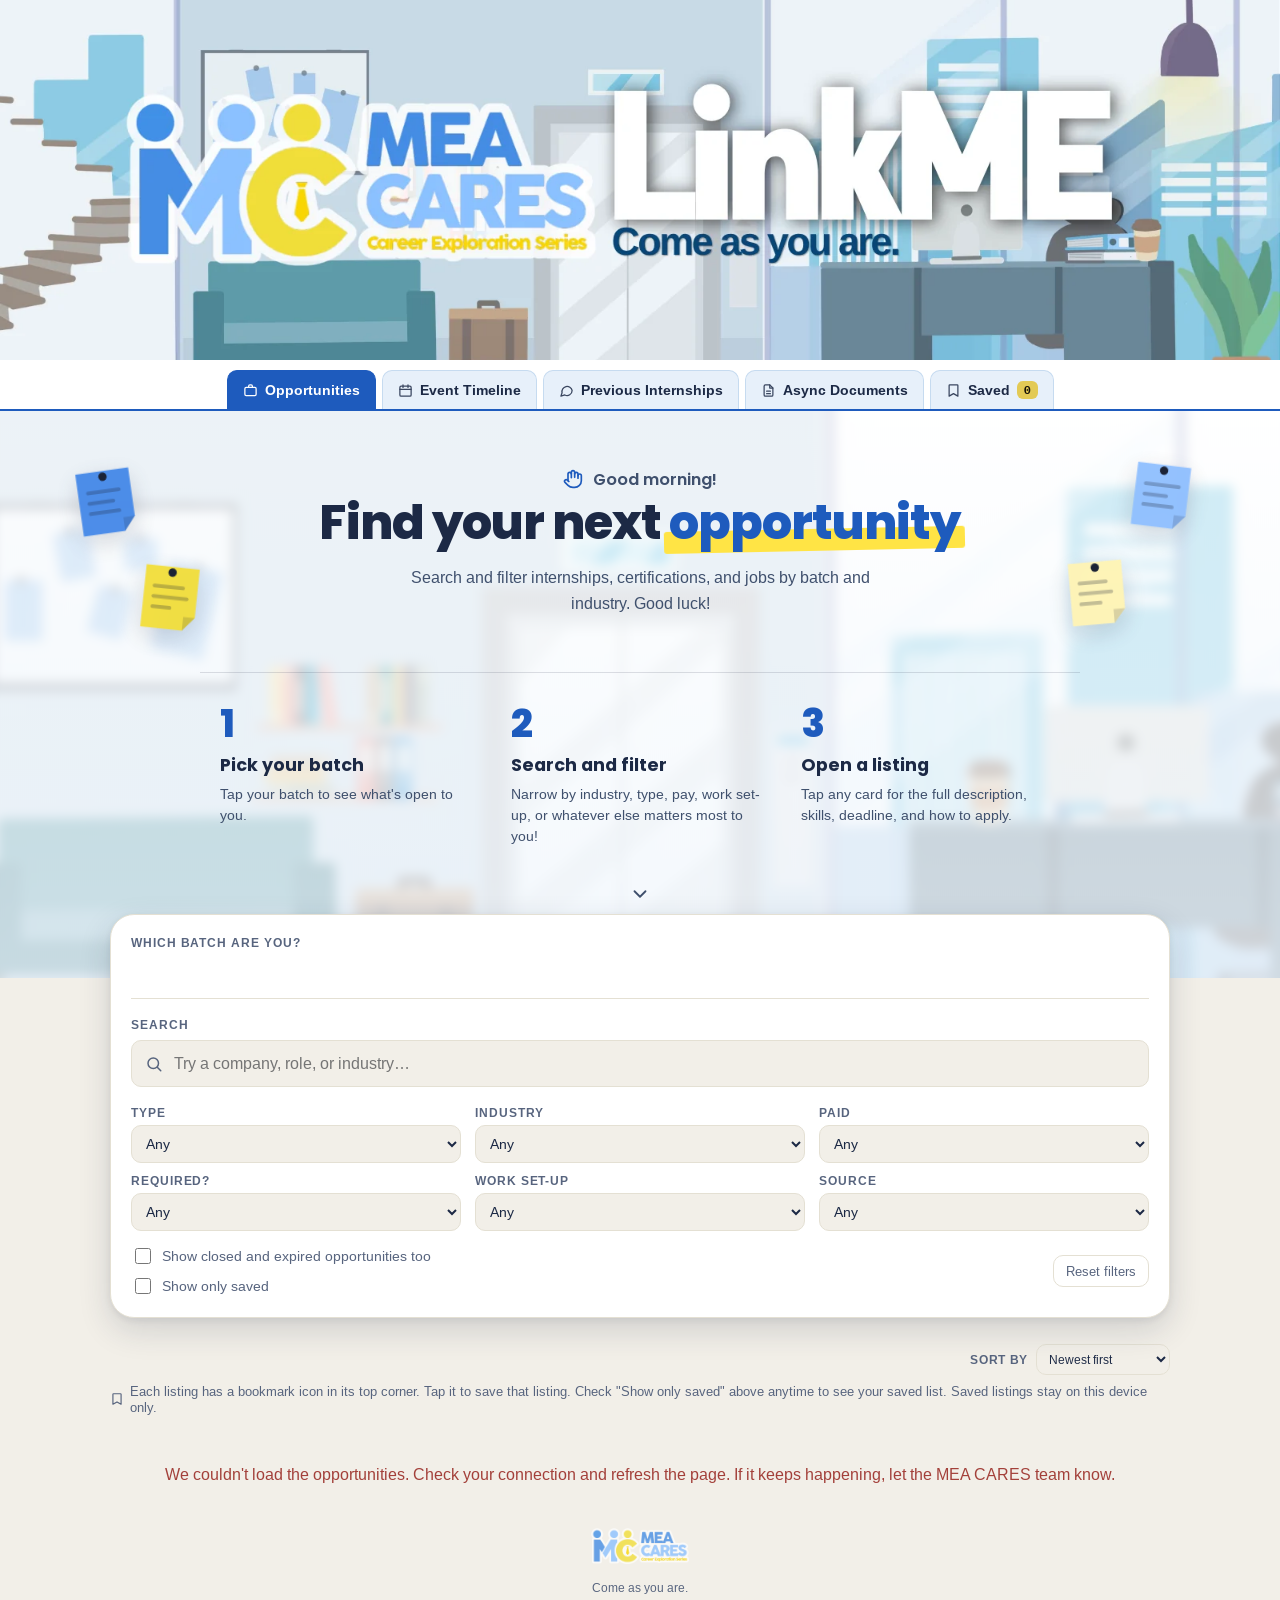
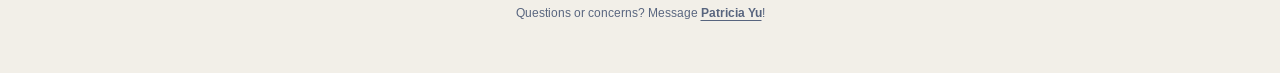
==== commit 76c20a2e: "Fog you can wipe on the hero and behind the page; cards rise as they scroll into view Co-Authored-By" ====
--- a/index.html
+++ b/index.html
@@ -253,14 +253,7 @@
     :root:not([data-theme="light"]) .pill.active{background:var(--tab-on);border-color:var(--tab-on);color:#fff}
     :root:not([data-theme="light"]) .pill:hover{color:var(--gold-bright)}
   }
-  /* Signature motif: batches read left to right as a staircase — Freshies on the bottom step, Super Seniors on top */
-  @media (min-width:641px){
-    .batch-row .pill:nth-child(1){transform:translateY(12px)}
-    .batch-row .pill:nth-child(2){transform:translateY(6px)}
-    .batch-row .pill:nth-child(3){transform:translateY(0)}
-    .batch-row .pill:nth-child(4){transform:translateY(-6px)}
-    .batch-row .pill:nth-child(5){transform:translateY(-12px)}
-  }
+  /* batch boxes sit level in one even row */
   @media (max-width:640px){ .batch-row{grid-template-columns:repeat(3,1fr);padding-top:18px} }
   @media (max-width:380px){ .batch-row{grid-template-columns:repeat(2,1fr)} }
 
@@ -510,6 +503,7 @@
   .to-top:hover{border-color:var(--gold)}
   .kbd-hint{font-family:"IBM Plex Mono",monospace;font-size:.7rem;border:1px solid var(--line);border-radius:4px;padding:0 5px;color:var(--ink-soft);margin-left:6px}
   /* ---------- Loading screen: a lobby elevator. LinkME on the doors, three friends waiting, doors slide open to the site ---------- */
+  .no-splash .splash{display:none}
   .splash{position:fixed;inset:0;z-index:200;overflow:hidden;animation:splashFailsafe 0s 14s forwards;--k:1}
   .splash.quick{--k:.55}
   @keyframes splashFailsafe{to{visibility:hidden}}
@@ -568,11 +562,14 @@
     .door{transition:opacity .5s ease}.splash.open .door.l,.splash.open .door.r{transform:none;opacity:0}
   }
 
-  /* soft light that follows the pointer across the hero */
-  .hero::after{content:"";position:absolute;inset:0;z-index:0;pointer-events:none;opacity:0;transition:opacity .4s ease;
-    background:radial-gradient(360px circle at var(--mx,50%) var(--my,50%), color-mix(in srgb, var(--hero-accent) 22%, transparent), transparent 70%)}
-  .hero.lit::after{opacity:1}
-  @media (hover:none), (prefers-reduced-motion: reduce){ .hero::after{display:none} }
+  /* cards lean toward the pointer, and the title gets a highlighter swipe */
+  .card{transform:perspective(800px) rotateX(var(--rx,0deg)) rotateY(var(--ry,0deg)) translateY(var(--ty,0px));will-change:transform}
+  .card:hover{--ty:-3px;transform:perspective(800px) rotateX(var(--rx,0deg)) rotateY(var(--ry,0deg)) translateY(var(--ty,0px))}
+  .card:active{--ty:-1px;transform:perspective(800px) rotateX(var(--rx,0deg)) rotateY(var(--ry,0deg)) translateY(var(--ty,0px))}
+  .card h3{width:fit-content;max-width:100%;background:linear-gradient(var(--gold),var(--gold)) no-repeat 0 92% / 0 .42em;transition:background-size .35s cubic-bezier(.65,0,.2,1)}
+  .card:hover h3,.card:focus-visible h3{background-size:100% .42em}
+  @media (prefers-color-scheme: dark){ :root:not([data-theme="light"]) .card h3{background-size:0 .12em} :root:not([data-theme="light"]) .card:hover h3,:root:not([data-theme="light"]) .card:focus-visible h3{background-size:100% .12em} }
+  @media (hover:none), (prefers-reduced-motion: reduce){ .card,.card:hover,.card:active{transform:none} .card h3{transition:none} }
   /* page backdrop: the banner's office scene, washed out, with a blue and a yellow glow from the brand palette */
   body::before{
     content:"";position:fixed;inset:0;z-index:-1;pointer-events:none;
@@ -591,12 +588,6 @@
         url('office-bg.webp') center top / cover no-repeat;
     }
   }
-  /* cursor glow: follows the pointer over the whole page and stays where it was left */
-  .cursor-glow{position:fixed;left:0;top:0;width:520px;height:520px;margin:-260px 0 0 -260px;z-index:-1;pointer-events:none;border-radius:50%;
-    background:radial-gradient(circle, rgba(30,91,189,.18), rgba(255,228,69,.10) 45%, transparent 70%);opacity:0;transition:opacity .6s ease;will-change:transform}
-  .cursor-glow.on{opacity:1}
-  @media (prefers-color-scheme: dark){ :root:not([data-theme="light"]) .cursor-glow{background:radial-gradient(circle, rgba(76,135,221,.22), rgba(255,228,69,.07) 45%, transparent 70%)} }
-  @media (hover:none), (prefers-reduced-motion: reduce){ .cursor-glow{display:none} }
   .footer-contact{margin:6px 0 0;font-size:.74rem}
   .footer-contact a{color:inherit;font-weight:700;text-decoration:underline;text-underline-offset:3px;transition:color .18s ease}
   .footer-contact a:hover{color:var(--tab-on, var(--navy-light))}
@@ -633,6 +624,8 @@
     background:var(--paper);color:var(--ink);font-size:.86rem;line-height:1.5}
   .stale-notice[hidden]{display:none}
 </style>
+<script>try { if (sessionStorage.getItem("linkme-splash-seen")) document.documentElement.classList.add("no-splash"); } catch (e) {}</script>
+<link rel="stylesheet" href="effects.css" />
 </head>
 <body>
 <div class="splash" id="splash" role="status" aria-live="polite" aria-label="Loading the LinkME Opportunity Finder">
@@ -1278,7 +1271,7 @@
     });
   }
 
-  var animateCards = true; // stagger the cards in once, on first paint, not on every filter change
+  var animateCards = false; // stagger the cards in once, on first paint, not on every filter change
   function renderGridRows(list){
     els.grid.innerHTML = "";
     list.forEach(function(o, idx){
@@ -1607,6 +1600,14 @@
     buildBatchPills();
     wireControls();
     updateSavedCountBadges();
+    // a link like index.html?industry=Insurance opens the board already filtered to that industry
+    var wanted = new URLSearchParams(location.search).get("industry");
+    if (wanted) {
+      var indSel = document.getElementById("f-industry");
+      if (Array.prototype.some.call(indSel.options, function(o){ return o.value === wanted; })) {
+        indSel.value = wanted; state.industry = wanted;
+      }
+    }
     if (new URLSearchParams(location.search).get("saved") === "1") {
       state.savedOnly = true;
       els.showSaved.checked = true;
@@ -1614,7 +1615,7 @@
     render();
     els.loadingState.style.display = "none";
     firstLoadDone = true;
-    if (state.savedOnly) {
+    if (state.savedOnly || state.industry) {
       document.getElementById("browse").scrollIntoView({ behavior: "auto" });
     }
   }
@@ -1734,6 +1735,11 @@
 (function(){
   var KEY = "linkme-welcomed";
   var sp = document.getElementById("splash");
+  // the elevator plays once when someone arrives. Moving between pages, or tapping Opportunities, never shows it again this visit.
+  var skipSplash = document.documentElement.classList.contains("no-splash");
+  try { sessionStorage.setItem("linkme-splash-seen", "1"); } catch (e) {}
+  if (skipSplash) { if (sp) sp.remove(); }
+  else {
   var seen = false;
   try { seen = localStorage.getItem(KEY) === "1"; } catch (e) {}
   var quick = seen || /[?&]saved=1/.test(location.search);
@@ -1758,6 +1764,7 @@
   }, 150);
   sp.addEventListener("click", function(){ if (Date.now() - t0 > 600) leave(); });
   document.addEventListener("keydown", function(e){ if (!left && sp.isConnected && Date.now() - t0 > 600 && (e.key === "Escape" || e.key === "Enter")) leave(); });
+  }
 
   // greeting by time of day
   var hr = new Date().getHours(), hi = document.getElementById("heroHi");
@@ -1771,33 +1778,6 @@
       heroEl.style.setProperty("--py", ((e.clientY - r.top) / r.height - .5).toFixed(3));
     });
   }
-  // hero light follows the pointer
-  var hero = document.querySelector(".hero"), raf = 0, px = 0, py = 0;
-  if (hero && window.matchMedia && window.matchMedia("(hover:hover)").matches) {
-    hero.addEventListener("pointermove", function(e){
-      var r = hero.getBoundingClientRect(); px = e.clientX - r.left; py = e.clientY - r.top;
-      hero.classList.add("lit");
-      if (!raf) raf = requestAnimationFrame(function(){ hero.style.setProperty("--mx", px + "px"); hero.style.setProperty("--my", py + "px"); raf = 0; });
-    });
-  }
-})();
-</script>
-<div class="cursor-glow" id="cursorGlow" aria-hidden="true"></div>
-<script>
-(function(){
-  var g = document.getElementById("cursorGlow");
-  if (!g || !window.matchMedia || !window.matchMedia("(hover:hover)").matches) return;
-  var tx = window.innerWidth * .6, ty = 260, x = tx, y = ty, raf = 0;
-  function tick(){
-    x += (tx - x) * .14; y += (ty - y) * .14;               // eased, so it trails the pointer a little
-    g.style.transform = "translate(" + x.toFixed(1) + "px," + y.toFixed(1) + "px)";
-    raf = (Math.abs(tx - x) > .5 || Math.abs(ty - y) > .5) ? requestAnimationFrame(tick) : 0;
-  }
-  document.addEventListener("pointermove", function(e){
-    tx = e.clientX; ty = e.clientY; g.classList.add("on");
-    if (!raf) raf = requestAnimationFrame(tick);
-  }, { passive: true });
-  g.style.transform = "translate(" + x + "px," + y + "px)"; // rests near the top until the first move
 })();
 </script>
 <script data-goatcounter="https://meacareslinkme.goatcounter.com/count"
@@ -1817,5 +1797,24 @@
   });
 })();
 </script>
+<script>
+(function(){
+  // listing cards lean a few degrees toward the pointer
+  var grid = document.getElementById("grid");
+  if (!grid || !window.matchMedia || !window.matchMedia("(hover:hover)").matches || window.matchMedia("(prefers-reduced-motion: reduce)").matches) return;
+  grid.addEventListener("pointermove", function(e){
+    var c = e.target.closest(".card"); if (!c) return;
+    var r = c.getBoundingClientRect();
+    c.style.setProperty("--ry", (((e.clientX - r.left) / r.width - .5) * 7).toFixed(2) + "deg");
+    c.style.setProperty("--rx", ((-((e.clientY - r.top) / r.height - .5)) * 7).toFixed(2) + "deg");
+  });
+  grid.addEventListener("pointerout", function(e){
+    var c = e.target.closest(".card");
+    if (!c || (e.relatedTarget && c.contains(e.relatedTarget))) return;
+    c.style.setProperty("--rx", "0deg"); c.style.setProperty("--ry", "0deg");
+  });
+})();
+</script>
+<script src="effects.js" defer></script>
 </body>
 </html>
--- a/effects.css
+++ b/effects.css
@@ -0,0 +1,20 @@
+/* Fog on the glass: the banner's office scene is frosted, and the pointer wipes it clear. Everything here switches on
+   only when effects.js adds the class "fog-on" (a mouse is present and reduced motion is off). */
+
+.fog-canvas{position:absolute;inset:0;width:100%;height:100%;pointer-events:none;z-index:-2}
+.fog-page{position:fixed;inset:0;width:100%;height:100%;pointer-events:none;z-index:-1}
+
+/* the frosted base: the same scene, blurred */
+.fog-on body::before{inset:-24px;filter:blur(6px)}
+.fog-on .hero{background:none}
+.fog-on .hero::before{
+  content:"";position:absolute;inset:-14px;z-index:-3;filter:blur(6px);
+  background:linear-gradient(180deg, var(--hero-veil-a), var(--hero-veil-b)), url('office-bg.webp') center/cover no-repeat;
+}
+
+/* cards rise into place as they scroll into view */
+.js-rise .grid .card:not(.in){opacity:0;translate:0 24px}
+.grid .card{
+  transition:transform .2s cubic-bezier(.16,.8,.3,1), box-shadow .25s ease, border-color .25s ease,
+             translate .6s cubic-bezier(.16,.8,.3,1) var(--rd,0ms), opacity .5s ease var(--rd,0ms);
+}
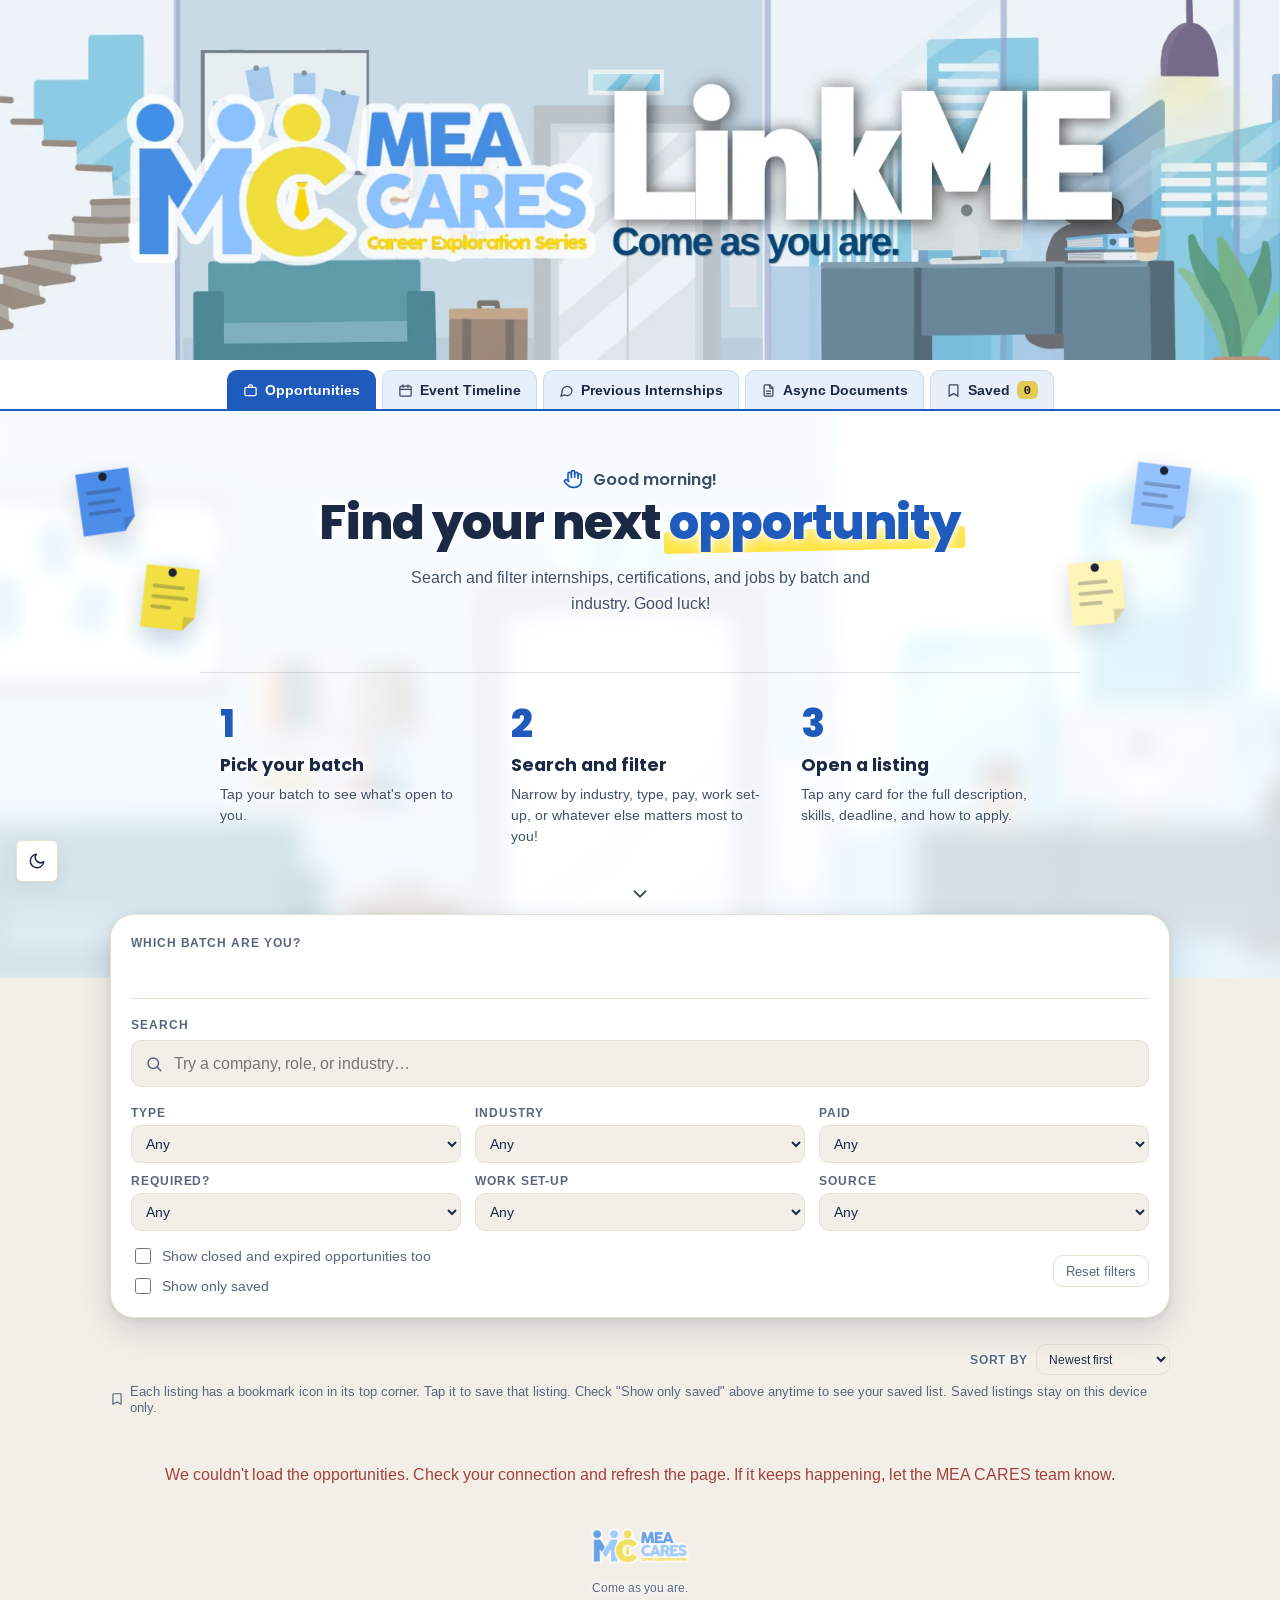
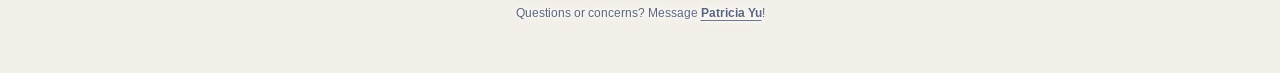
==== commit 128e6f03: "Add a light and dark mode toggle that remembers the choice Co-Authored-By: Claude Sonnet 5.5 <norepl" ====
--- a/index.html
+++ b/index.html
@@ -623,9 +623,64 @@
   .stale-notice{max-width:1100px;margin:14px auto 0;padding:10px 14px;border:1px solid var(--line);border-left:4px solid var(--gold);border-radius:var(--r-sm);
     background:var(--paper);color:var(--ink);font-size:.86rem;line-height:1.5}
   .stale-notice[hidden]{display:none}
+
+/* forced dark mode (the toggle): the same rules as the dark-mode media query */
+
+    :root[data-theme="dark"]{
+      --navy:#0E1524; --navy-deep:#080B14; --navy-light:#4C87DD; --gold:#FFE445; --gold-bright:#FFE445; --gold-light:#3A331C;
+      --cream:#14181F; --paper:#1B2230; --ink:#ECEEF5; --ink-soft:#9FADBC;
+      --line:#2A333C; --green:#5fbd8e; --green-bg:#12291f; --red:#e08a83; --red-bg:#2c1917;
+      --amber:#D9A066; --amber-bg:#2E2013;
+      --shadow: 0 1px 2px rgba(0,0,0,.3), 0 8px 24px rgba(0,0,0,.35);
+      --shadow-lg: 0 16px 40px rgba(0,0,0,.5), 0 2px 8px rgba(0,0,0,.3);
+    }
+  
+
+    :root[data-theme="dark"]{
+      --tab-on:#3B77D6;
+      --nav-bg:rgba(14,21,36,.97); --nav-line:rgba(255,255,255,.14);
+      --tab-bg:rgba(255,255,255,.07); --tab-line:rgba(255,255,255,.16); --tab-ink:#cdd6e8; --tab-hover:rgba(117,186,255,.18);
+      --hero-ink:#FFFFFF; --hero-ink-soft:#c7cee0; --hero-accent:#75BAFF; --hero-rule:rgba(255,255,255,.12);
+      --hero-veil-a:rgba(10,16,28,.80); --hero-veil-b:rgba(8,12,22,.90);
+    }
+  
+
+    :root[data-theme="dark"] .pill.active{background:var(--tab-on);border-color:var(--tab-on);color:#fff}
+    :root[data-theme="dark"] .pill:hover{color:var(--gold-bright)}
+  
+ :root[data-theme="dark"] .saved-note{color:var(--ink)} 
+ :root[data-theme="dark"] .save-btn.saved{color:var(--gold)} 
+ :root[data-theme="dark"] .card h3{color:#fff} 
+ :root[data-theme="dark"] .tag.paid{color:var(--gold)} 
+
+    :root[data-theme="dark"] .show-more{background:var(--gold);color:#171308}
+    :root[data-theme="dark"] .show-more:hover{background:var(--gold-bright)}
+  
+ :root[data-theme="dark"] .modal h2{color:#fff} 
+
+    :root[data-theme="dark"] .apply-btn{background:var(--tab-on);color:#fff}
+    :root[data-theme="dark"] .apply-btn.secondary{background:transparent;color:var(--ink)}
+  
+ :root[data-theme="dark"] .card h3{background-size:0 .12em} :root[data-theme="dark"] .card:hover h3,:root[data-theme="dark"] .card:focus-visible h3{background-size:100% .12em} 
+
+    :root[data-theme="dark"] body::before{
+      background:
+        radial-gradient(900px circle at 8% 0%, rgba(76,135,221,.14), transparent 60%),
+        radial-gradient(800px circle at 100% 100%, rgba(255,228,69,.06), transparent 55%),
+        linear-gradient(rgba(20,24,31,.93), rgba(20,24,31,.97)),
+        url('office-bg.webp') center top / cover no-repeat;
+    }
+  
+
+    :root[data-theme="dark"] .hero h1 em::before{height:.11em;bottom:-.06em;border-radius:2px}
+  
+ :root[data-theme="dark"] .badge.new{color:var(--gold)} 
+  :root[data-theme="dark"]{color-scheme:dark}
+  :root[data-theme="light"]{color-scheme:light}
 </style>
 <script>try { if (sessionStorage.getItem("linkme-splash-seen")) document.documentElement.classList.add("no-splash"); } catch (e) {}</script>
 <link rel="stylesheet" href="effects.css" />
+<script>try { var t = localStorage.getItem("linkme-theme"); if (t === "light" || t === "dark") document.documentElement.setAttribute("data-theme", t); } catch (e) {}</script>
 </head>
 <body>
 <div class="splash" id="splash" role="status" aria-live="polite" aria-label="Loading the LinkME Opportunity Finder">
--- a/effects.css
+++ b/effects.css
@@ -5,10 +5,10 @@
 .fog-page{position:fixed;inset:0;width:100%;height:100%;pointer-events:none;z-index:-1}
 
 /* the frosted base: the same scene, blurred */
-.fog-on body::before{inset:-24px;filter:blur(6px)}
+.fog-on body::before{inset:-30px;filter:blur(12px) saturate(.75) brightness(1.04)}
 .fog-on .hero{background:none}
 .fog-on .hero::before{
-  content:"";position:absolute;inset:-14px;z-index:-3;filter:blur(6px);
+  content:"";position:absolute;inset:-24px;z-index:-3;filter:blur(12px) saturate(.75) brightness(1.04);
   background:linear-gradient(180deg, var(--hero-veil-a), var(--hero-veil-b)), url('office-bg.webp') center/cover no-repeat;
 }
 
@@ -18,3 +18,27 @@
   transition:transform .2s cubic-bezier(.16,.8,.3,1), box-shadow .25s ease, border-color .25s ease,
              translate .6s cubic-bezier(.16,.8,.3,1) var(--rd,0ms), opacity .5s ease var(--rd,0ms);
 }
+
+/* Writing stays readable over the clear scene. Dark mode: white text with a dark outline. Light mode: dark text with a white outline. */
+:root{--fog-text-shadow:0 0 3px rgba(255,255,255,.95), 0 0 9px rgba(255,255,255,.95), 0 0 16px rgba(255,255,255,.7)}
+@media (prefers-color-scheme: dark){
+  :root:not([data-theme="light"]){--fog-text-shadow:0 0 2px rgba(4,7,14,.98), 0 0 6px rgba(4,7,14,.95), 0 1px 14px rgba(4,7,14,.9)}
+}
+.fog-on .hero h1, .fog-on .hero p, .fog-on .hero-hi, .fog-on .how-it-works h3, .fog-on .how-it-works p, .fog-on .step-num,
+.fog-on .page-header h1, .fog-on .page-header p, .fog-on .batch-label, .fog-on .results-meta, .fog-on .saved-note, .fog-on footer, .fog-on .hero-live{
+  text-shadow:var(--fog-text-shadow)}
+
+/* forced dark mode (the toggle): the same rules as the dark-mode media query */
+
+  :root[data-theme="dark"]{--fog-text-shadow:0 0 2px rgba(4,7,14,.98), 0 0 6px rgba(4,7,14,.95), 0 1px 14px rgba(4,7,14,.9)}
+
+
+/* light / dark toggle: bottom-left, opposite the back-to-top button */
+.theme-toggle{
+  position:fixed;left:16px;bottom:18px;z-index:80;width:42px;height:42px;display:flex;align-items:center;justify-content:center;
+  background:var(--paper);color:var(--ink);border:1px solid var(--line);border-radius:var(--r-sm,6px);box-shadow:var(--shadow);cursor:pointer;
+  transition:border-color .18s ease, transform .18s ease;
+}
+.theme-toggle:hover{border-color:var(--gold)}
+.theme-toggle:active{transform:scale(.94)}
+.theme-toggle:focus-visible{outline:2px solid var(--tab-on,#1E5BBD);outline-offset:2px}
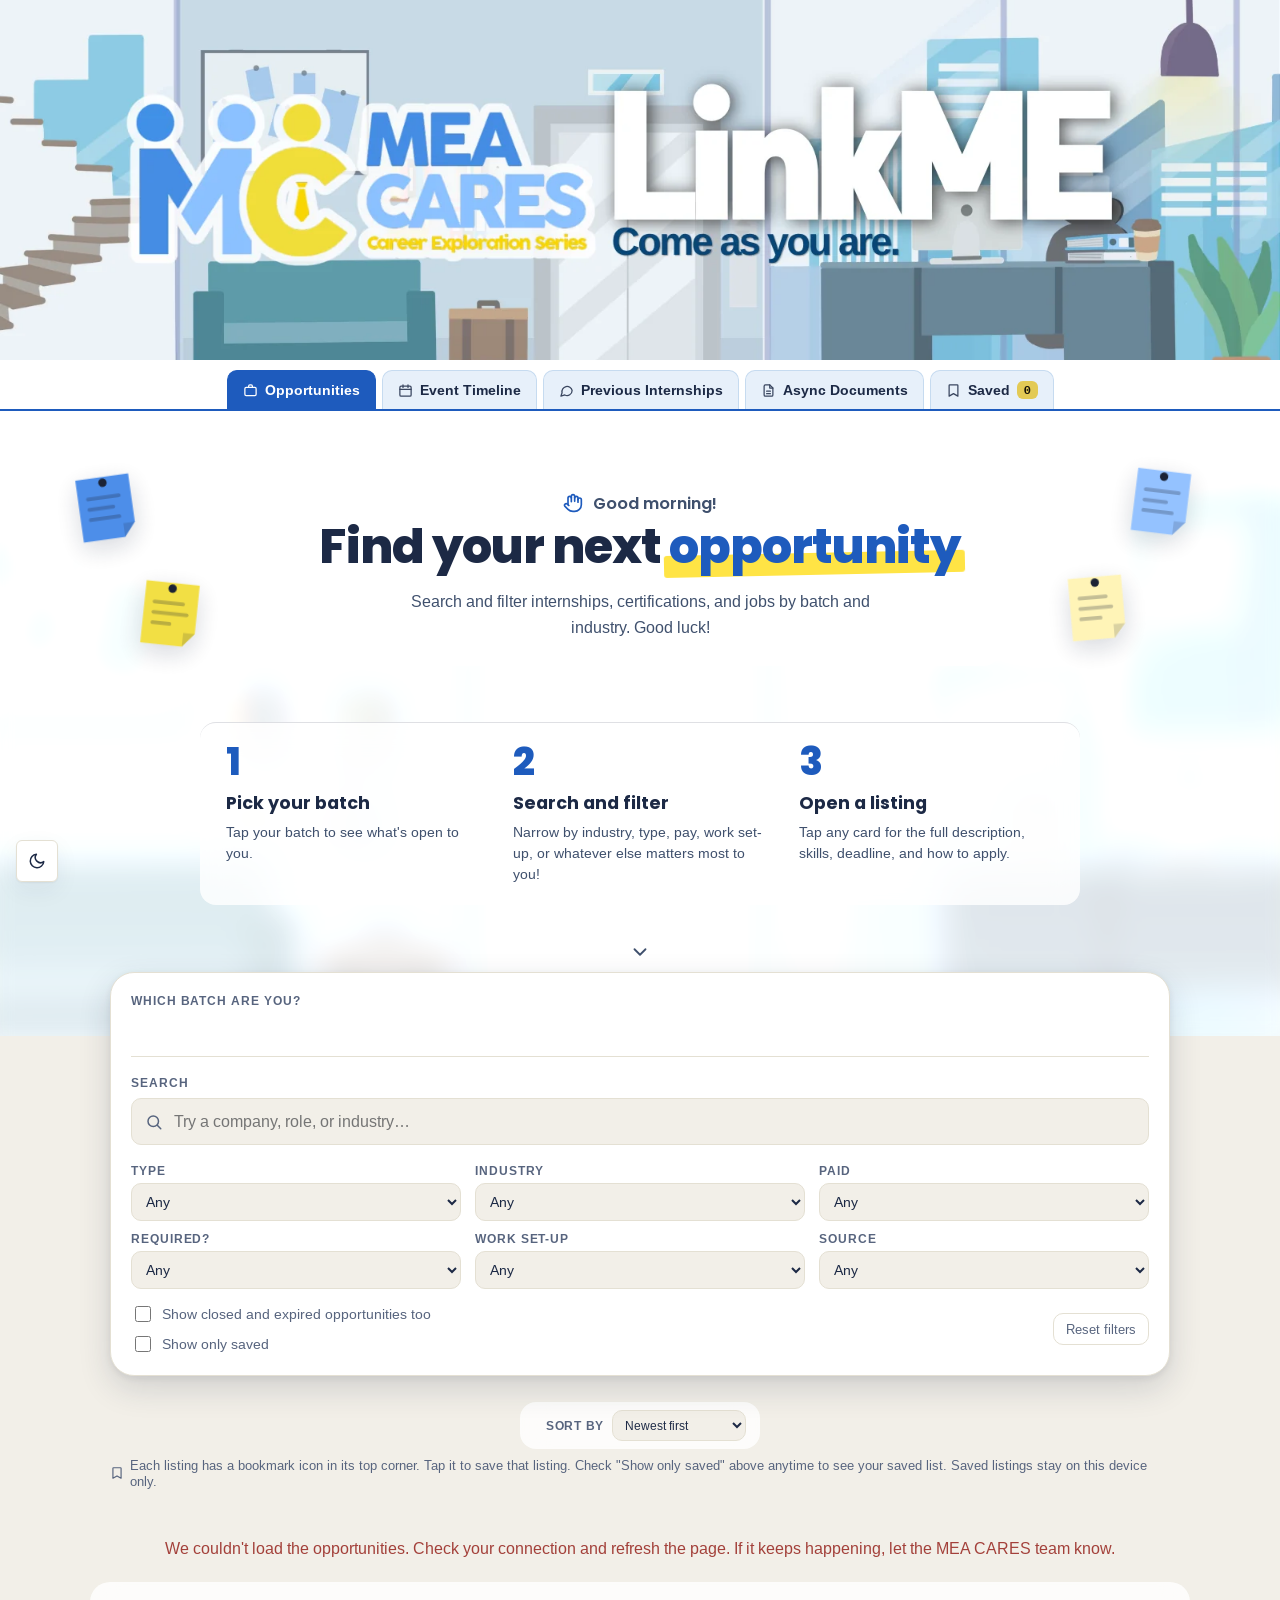
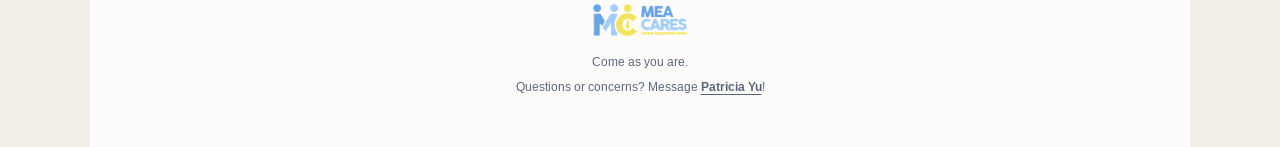
==== commit f9364aa6: "Cards: the yellow highlighter runs under every line of a wrapped company name Co-Authored-By: Claude" ====
--- a/index.html
+++ b/index.html
@@ -566,10 +566,19 @@
   .card{transform:perspective(800px) rotateX(var(--rx,0deg)) rotateY(var(--ry,0deg)) translateY(var(--ty,0px));will-change:transform}
   .card:hover{--ty:-3px;transform:perspective(800px) rotateX(var(--rx,0deg)) rotateY(var(--ry,0deg)) translateY(var(--ty,0px))}
   .card:active{--ty:-1px;transform:perspective(800px) rotateX(var(--rx,0deg)) rotateY(var(--ry,0deg)) translateY(var(--ty,0px))}
-  .card h3{width:fit-content;max-width:100%;background:linear-gradient(var(--gold),var(--gold)) no-repeat 0 92% / 0 .42em;transition:background-size .35s cubic-bezier(.65,0,.2,1)}
-  .card:hover h3,.card:focus-visible h3{background-size:100% .42em}
-  @media (prefers-color-scheme: dark){ :root:not([data-theme="light"]) .card h3{background-size:0 .12em} :root:not([data-theme="light"]) .card:hover h3,:root:not([data-theme="light"]) .card:focus-visible h3{background-size:100% .12em} }
-  @media (hover:none), (prefers-reduced-motion: reduce){ .card,.card:hover,.card:active{transform:none} .card h3{transition:none} }
+  /* the yellow highlighter runs under every line of a wrapped company name */
+  .card h3 .hl{
+    background:linear-gradient(var(--gold),var(--gold)) no-repeat 0 94% / 0 .42em;
+    -webkit-box-decoration-break:clone;box-decoration-break:clone;
+    transition:background-size .35s cubic-bezier(.65,0,.2,1);
+  }
+  .card:hover h3 .hl,.card:focus-visible h3 .hl{background-size:100% .42em}
+  @media (prefers-color-scheme: dark){ :root:not([data-theme="light"]) .card h3 .hl{background-size:0 .12em} :root:not([data-theme="light"]) .card:hover h3 .hl,:root:not([data-theme="light"]) .card:focus-visible h3 .hl{background-size:100% .12em} }
+  :root[data-theme="dark"] .card h3 .hl{background-size:0 .12em}
+  :root[data-theme="dark"] .card:hover h3 .hl,:root[data-theme="dark"] .card:focus-visible h3 .hl{background-size:100% .12em}
+  :root[data-theme="light"] .card h3 .hl{background-size:0 .42em}
+  :root[data-theme="light"] .card:hover h3 .hl,:root[data-theme="light"] .card:focus-visible h3 .hl{background-size:100% .42em}
+  @media (hover:none), (prefers-reduced-motion: reduce){ .card,.card:hover,.card:active{transform:none} .card h3 .hl{transition:none} }
   /* page backdrop: the banner's office scene, washed out, with a blue and a yellow glow from the brand palette */
   body::before{
     content:"";position:fixed;inset:0;z-index:-1;pointer-events:none;
@@ -1309,7 +1318,7 @@
     return (
       saveBtn +
       '<div class="card-top">' + badges + '</div>' +
-      '<h3>'+esc(o.company)+'</h3>' +
+      '<h3><span class="hl">'+esc(o.company)+'</span></h3>' +
       '<p class="position">'+esc(role)+'</p>' +
       '<div class="tag-row">'+tags.join("")+'</div>' +
       '<div class="card-foot"><div class="deadline">Deadline: <b class="mono">'+esc(o.deadline)+'</b>' +
--- a/effects.css
+++ b/effects.css
@@ -5,10 +5,10 @@
 .fog-page{position:fixed;inset:0;width:100%;height:100%;pointer-events:none;z-index:-1}
 
 /* the frosted base: the same scene, blurred */
-.fog-on body::before{inset:-30px;filter:blur(12px) saturate(.75) brightness(1.04)}
+.fog-on body::before{inset:-30px;filter:blur(16px) saturate(.6) brightness(1.08)}
 .fog-on .hero{background:none}
 .fog-on .hero::before{
-  content:"";position:absolute;inset:-24px;z-index:-3;filter:blur(12px) saturate(.75) brightness(1.04);
+  content:"";position:absolute;inset:-24px;z-index:-3;filter:blur(16px) saturate(.6) brightness(1.08);
   background:linear-gradient(180deg, var(--hero-veil-a), var(--hero-veil-b)), url('office-bg.webp') center/cover no-repeat;
 }
 
@@ -19,20 +19,6 @@
              translate .6s cubic-bezier(.16,.8,.3,1) var(--rd,0ms), opacity .5s ease var(--rd,0ms);
 }
 
-/* Writing stays readable over the clear scene. Dark mode: white text with a dark outline. Light mode: dark text with a white outline. */
-:root{--fog-text-shadow:0 0 3px rgba(255,255,255,.95), 0 0 9px rgba(255,255,255,.95), 0 0 16px rgba(255,255,255,.7)}
-@media (prefers-color-scheme: dark){
-  :root:not([data-theme="light"]){--fog-text-shadow:0 0 2px rgba(4,7,14,.98), 0 0 6px rgba(4,7,14,.95), 0 1px 14px rgba(4,7,14,.9)}
-}
-.fog-on .hero h1, .fog-on .hero p, .fog-on .hero-hi, .fog-on .how-it-works h3, .fog-on .how-it-works p, .fog-on .step-num,
-.fog-on .page-header h1, .fog-on .page-header p, .fog-on .batch-label, .fog-on .results-meta, .fog-on .saved-note, .fog-on footer, .fog-on .hero-live{
-  text-shadow:var(--fog-text-shadow)}
-
-/* forced dark mode (the toggle): the same rules as the dark-mode media query */
-
-  :root[data-theme="dark"]{--fog-text-shadow:0 0 2px rgba(4,7,14,.98), 0 0 6px rgba(4,7,14,.95), 0 1px 14px rgba(4,7,14,.9)}
-
-
 /* light / dark toggle: bottom-left, opposite the back-to-top button */
 .theme-toggle{
   position:fixed;left:16px;bottom:18px;z-index:80;width:42px;height:42px;display:flex;align-items:center;justify-content:center;
@@ -42,3 +28,26 @@
 .theme-toggle:hover{border-color:var(--gold)}
 .theme-toggle:active{transform:scale(.94)}
 .theme-toggle:focus-visible{outline:2px solid var(--tab-on,#1E5BBD);outline-offset:2px}
+
+/* The writing never changes, and it is always readable: every block of text sits on its own mostly solid panel.
+   The wipe runs at full strength everywhere else. Contrast with the panel stays above 7:1 whatever the scene shows through. */
+.fog-on .hero-inner, .fog-on .how-it-works,
+.fog-on .results-meta, .fog-on .saved-note, .fog-on footer{
+  backdrop-filter:blur(14px) saturate(1.05);-webkit-backdrop-filter:blur(14px) saturate(1.05);
+  background:rgba(255,255,255,.80);border-radius:16px;
+}
+.fog-on .hero-inner{padding:24px 30px 26px}
+.fog-on .how-it-works{padding:20px 26px}
+.fog-on .results-meta, .fog-on .saved-note{padding:8px 14px;width:fit-content;max-width:100%}
+.fog-on footer{border-radius:20px 20px 0 0}
+@media (prefers-color-scheme: dark){
+  :root:not([data-theme="light"]).fog-on .hero-inner, :root:not([data-theme="light"]).fog-on .how-it-works,
+  :root:not([data-theme="light"]).fog-on .results-meta, :root:not([data-theme="light"]).fog-on .saved-note,
+  :root:not([data-theme="light"]).fog-on footer{background:rgba(10,16,28,.82)}
+}
+:root[data-theme="dark"].fog-on .hero-inner, :root[data-theme="dark"].fog-on .how-it-works,
+:root[data-theme="dark"].fog-on .results-meta, :root[data-theme="dark"].fog-on .saved-note,
+:root[data-theme="dark"].fog-on footer{background:rgba(10,16,28,.82)}
+:root[data-theme="light"].fog-on .hero-inner, :root[data-theme="light"].fog-on .how-it-works,
+:root[data-theme="light"].fog-on .results-meta, :root[data-theme="light"].fog-on .saved-note,
+:root[data-theme="light"].fog-on footer{background:rgba(255,255,255,.80)}
